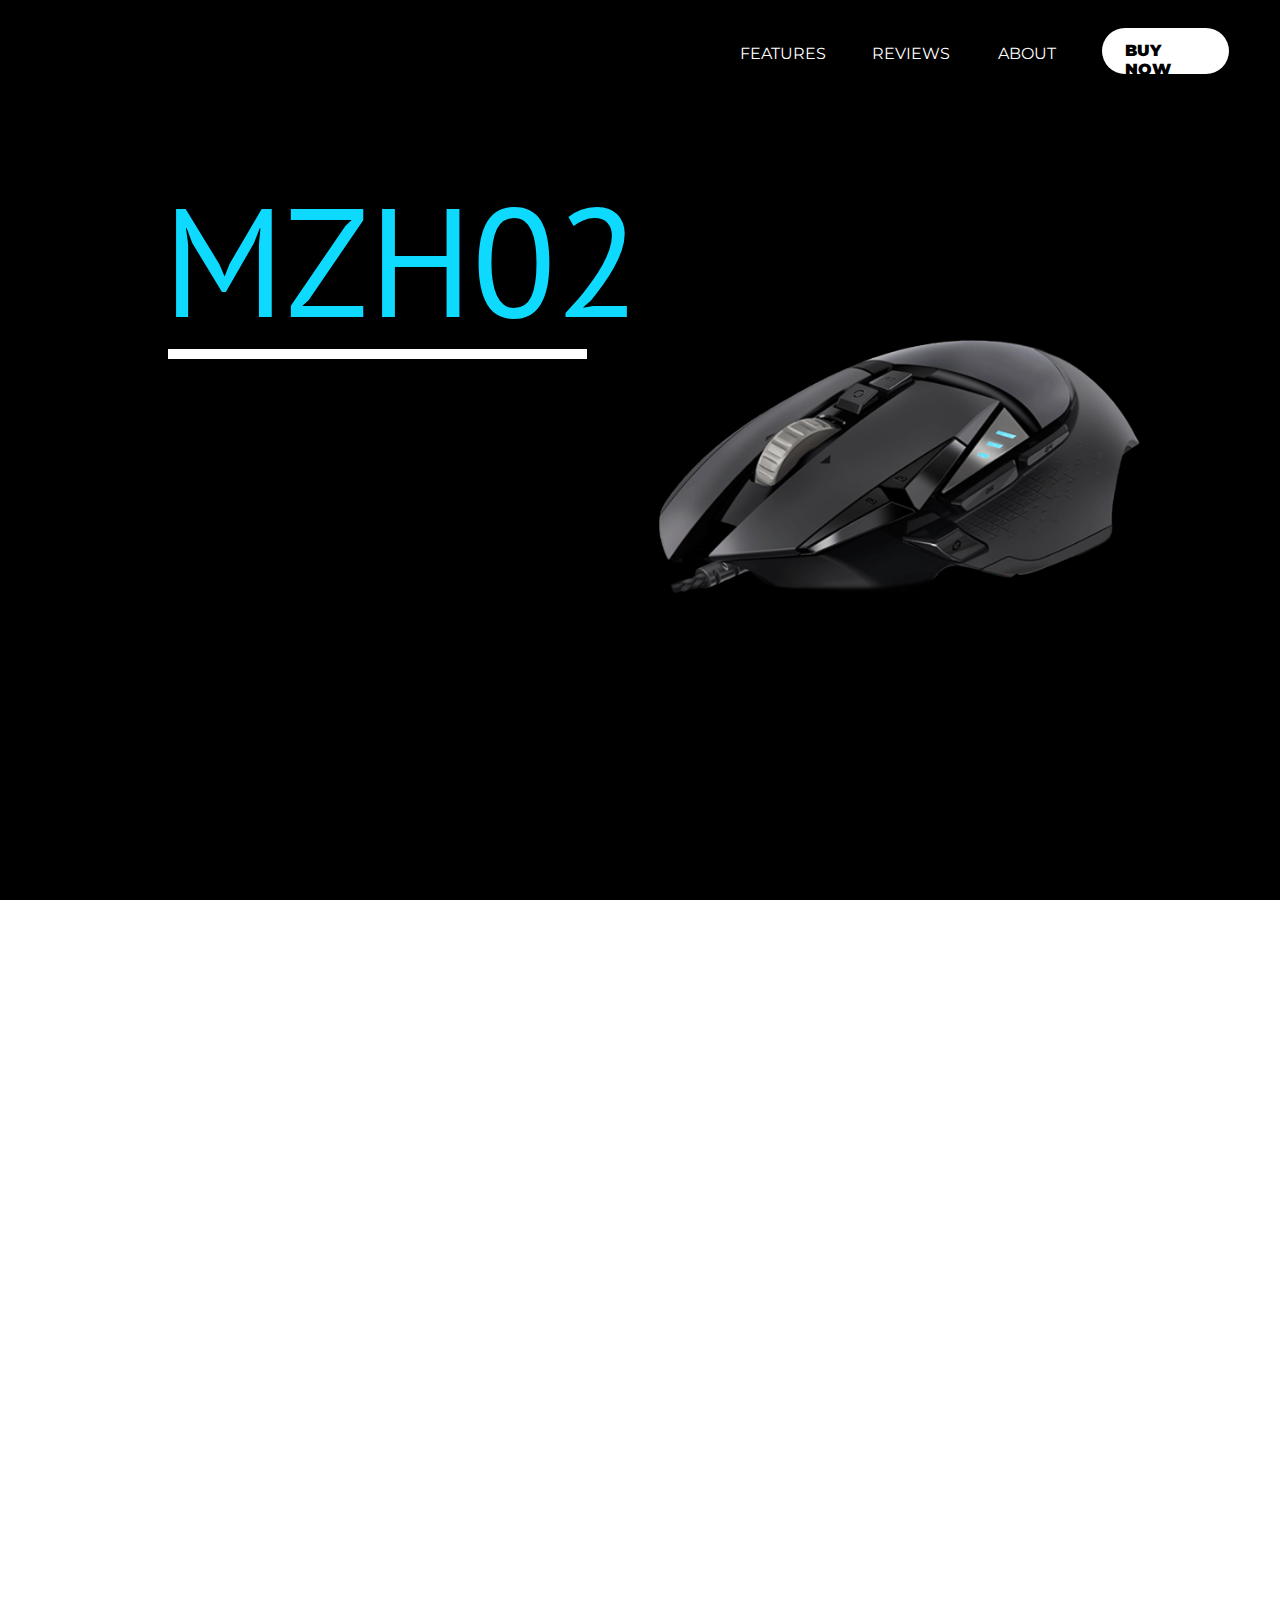
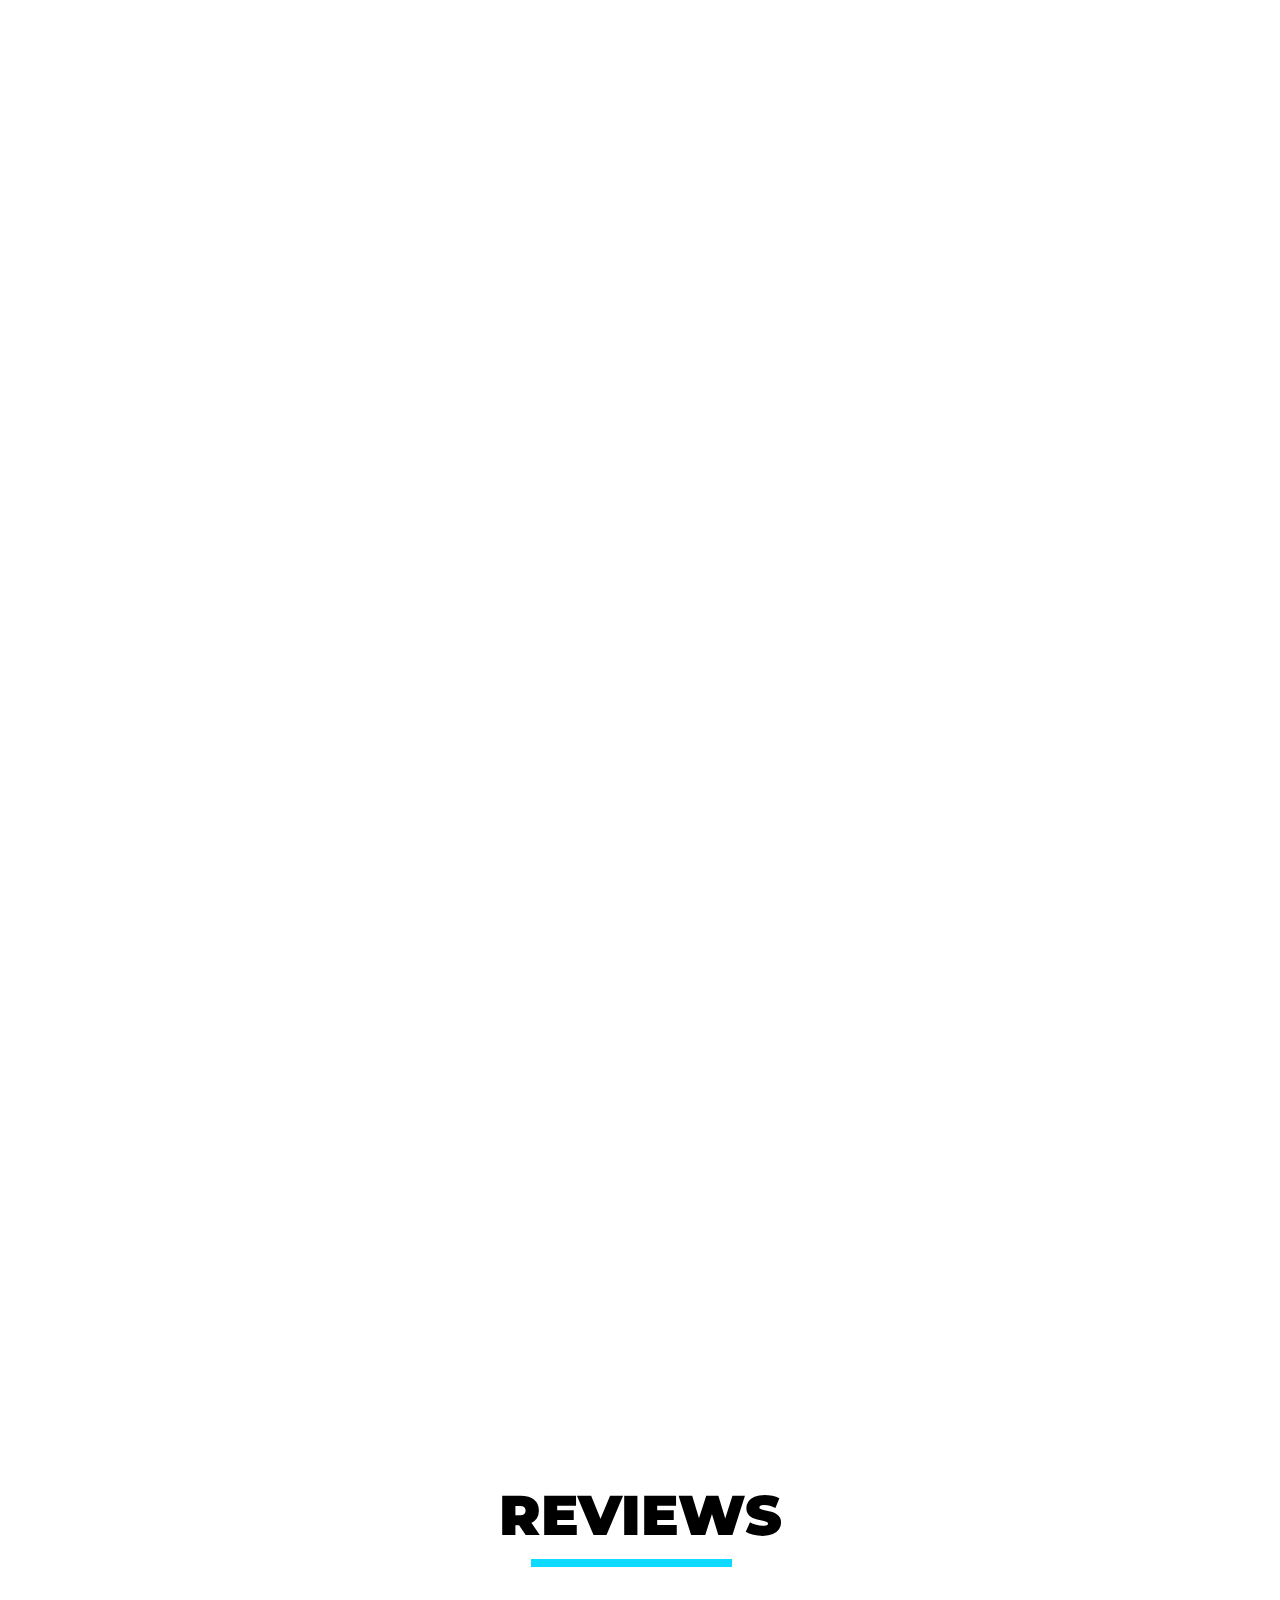
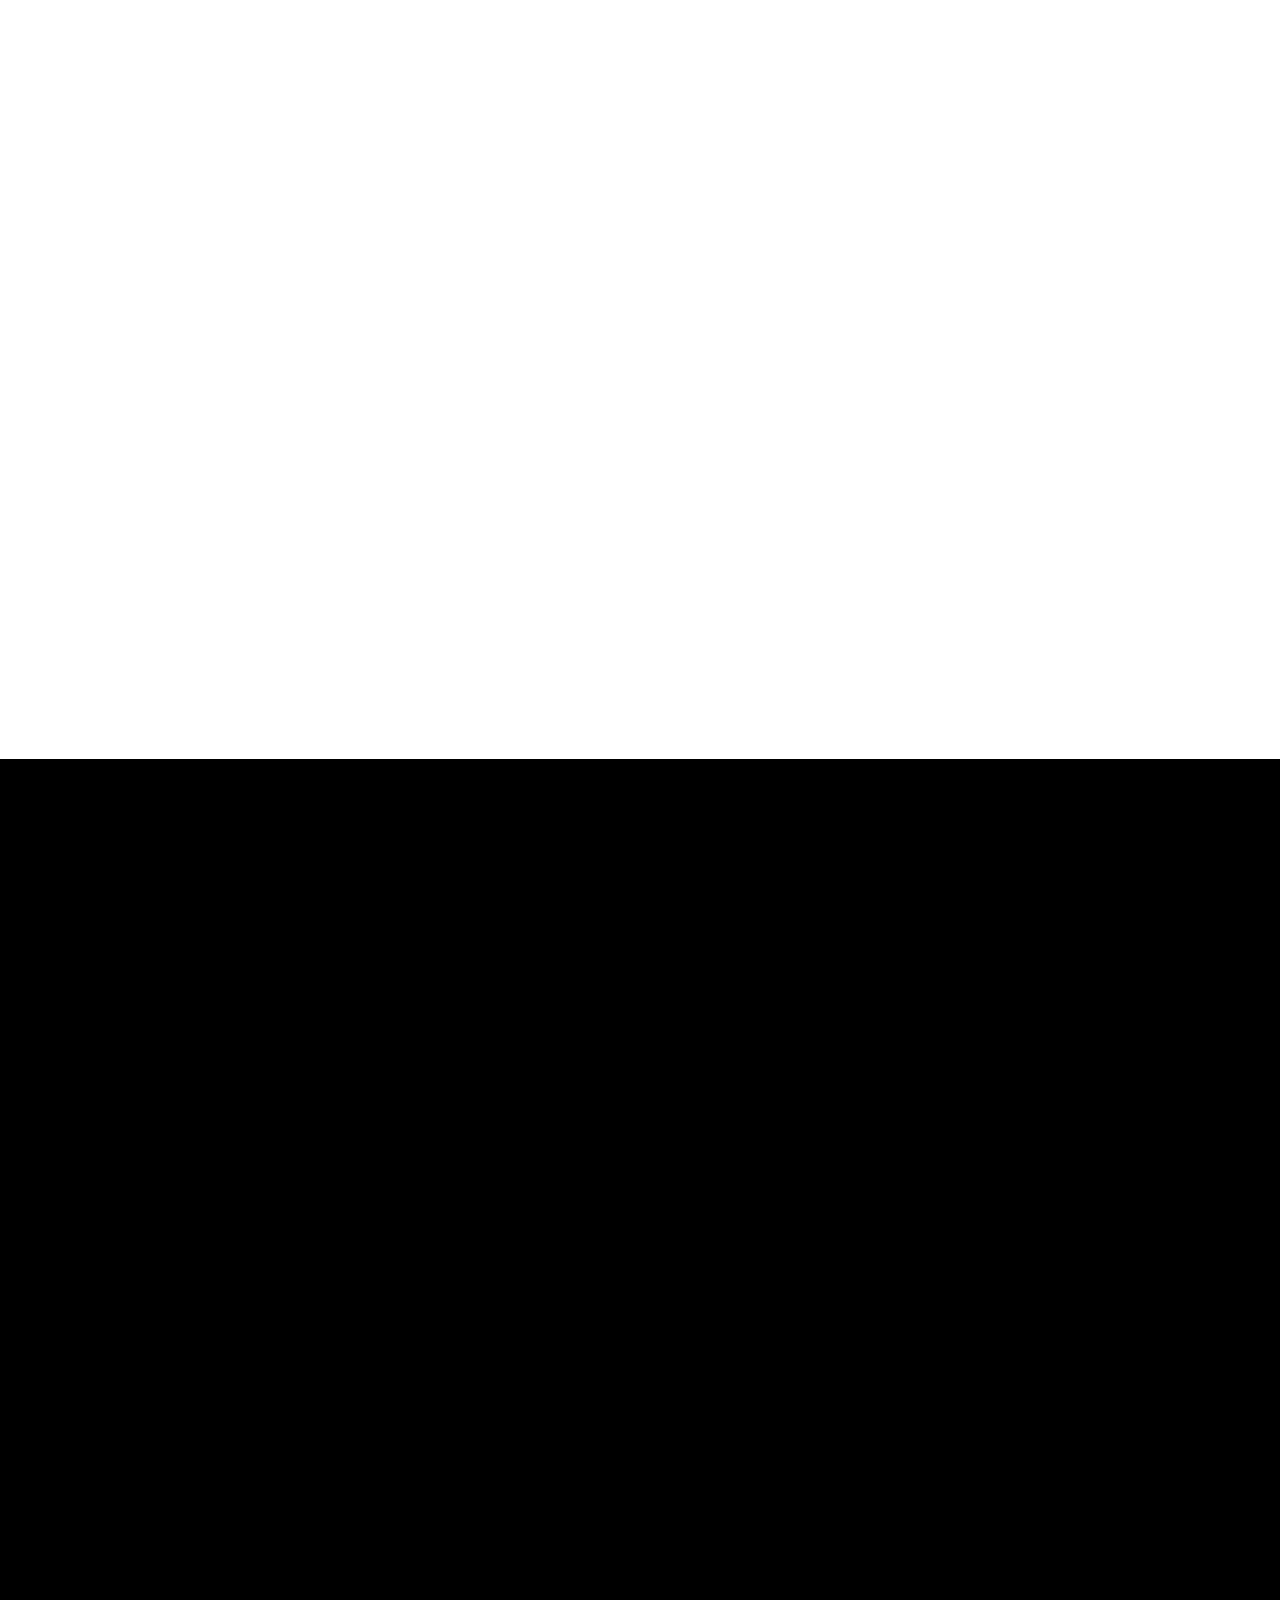
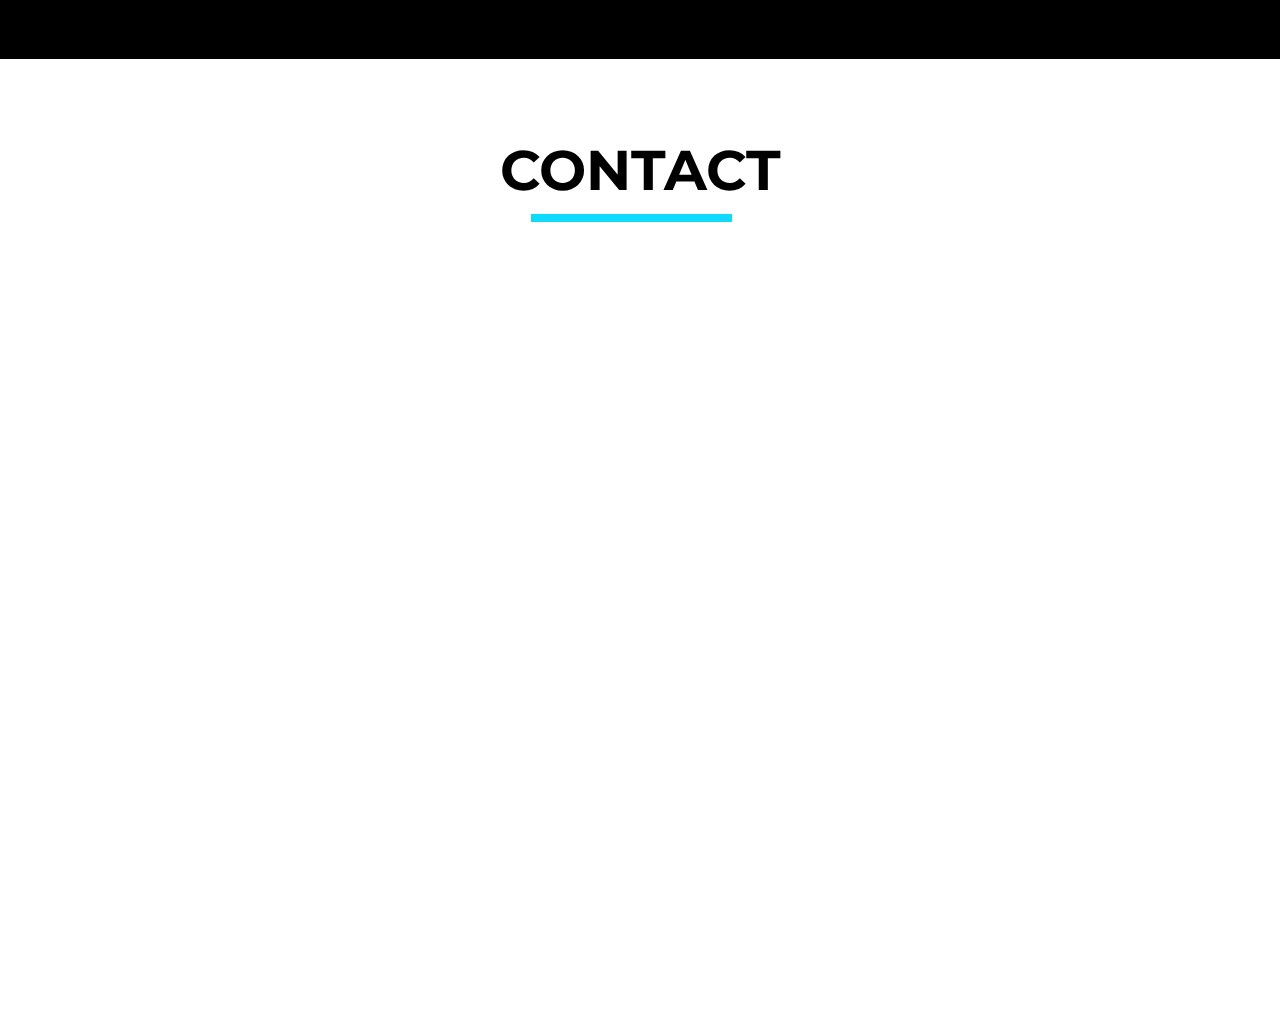
==== index.html @ 64421371 "renamed: mouse.html -> index.html" ====
<!DOCTYPE html>
<html lang="en">

<head>
   <meta charset="UTF-8">
   <meta http-equiv="X-UA-Compatible" content="IE=edge">
   <meta name="viewport" content="width=device-width, initial-scale=1.0">
   <!-- fonts -->
   <link rel="preconnect" href="https://fonts.googleapis.com">
   <link rel="preconnect" href="https://fonts.gstatic.com" crossorigin>
   <link href="https://fonts.googleapis.com/css2?family=Montserrat:wght@300&display=swap" rel="stylesheet">
   <link rel="preconnect" href="https://fonts.gstatic.com" crossorigin>
   <link href="https://fonts.googleapis.com/css2?family=Rambla&display=swap" rel="stylesheet">
   <link href="https://fonts.googleapis.com/css2?family=Merriweather+Sans&display=swap" rel="stylesheet">
   <link href="https://fonts.googleapis.com/css2?family=PT+Sans:wght@700&display=swap" rel="stylesheet">
   
   <link rel="stylesheet" href="styles.css">
   <title>Document</title>
</head>

<body>
   <div class="page1">
      <nav>
         <!-- <span>LOGO</span> -->
         <ul>
            <li><a href="#features">Features</a></li>
            <li><a href="#reeviews">Reviews</a></li>
            <li><a href="#">About</a></li>
            <li><a href="#bnow" id="buy">Buy now</a></li>
         </ul>
      </nav>
      <!-- <img src="mouse-final.png" alt="mouse"> -->
      <div><span id="name1"> MZH02</span> <br><span id="lighter">Lighter</span> <br><span id="faster">Faster</span>
         <br><span id="better">Better than ever</span>
      </div>
      <img src="mouse-final.png" alt="mouse">
   </div>


   <div class="page2" id="features">
      <img src="mouse-top-new.-finalpng.png" alt="mouse top view">
      <section>
         <h2>8 programmable buttons</h2>
         <span>Customize your pc gaming experience with highly programmable buttons you can save to Hyperion Fury’s
            onboard memory for maximum speed and accessibility. Chat with a teammate, execute a multi-command macro or
            downshift DPI with fast one-press triggers. Gaming Software makes setting up commands easy.</span>
      </section>

   </div>

   <div class="page3">
      <img src="new-processor.png" alt="processor">
      <section>
         <h2>32-bit ARM Processor</h2>
         <span>
            Hyperion Fury’s on-board Arm Processor powers the Fusion Engine for incredible tracking speeds.The excellent
            power consumption and heat dissipation makes Arm a great fit for small, portable devices. It also works with
            mouse's gaming software to let you craft and assign macros that you can access with ease.</span>
      </section>
   </div>

   <div class="page4">
      <img src="side-mouse.png" alt="side-view-mouse">
      <section>
         <h2>4 on-the-fly DPI settings</h2>
         <span>
            Instantly downshift for pixel-perfect sniping or shift up for high-speed maneuvers—all with maximum
            precision. Go from 4000 to 250 DPI in the blink of an eye, giving you the flexibility to thrive in the chaos
            of battle. Use Logitech Gaming Software to set a fifth DPI setting and personalize the experience to your
            liking.</span>
      </section>
   </div>


   <div class="features">

      <div>
         <h3>Lag free</h3>
         The Ultra Custom has a 1ms USB report rate, optimized MCU and latest R&D wireless technology making input lag
         virtually negligible.
      </div>

      <div>
         <h3>Ergonomic design</h3>
         We updated the classic G400s shape to a new level of streamlined comfort. Lightweight materials and super-low
         friction feet ensure that your gaming sessions last as long as you can.
      </div>



      <div>
         <h3>High-speed Fusion Engine </h3>
         The exclusive Fusion Engine and Delta Zero sensor give you the power to track reliably and accurately at speeds
         that no other mouse can handle—as fast as 10 meters per second (420 ips).
      </div>


   </div>

   <div class="page-review" id="reeviews">
      <h1>REVIEWS</h1> <br>
      <div class="box">
         <div class="a">
            Lorem ipsum dolor sit amet consectetur, adipisicing elit. Blanditiis quidem nihil asperiores vel libero
            earum voluptates aspernatur ut. Lorem ipsum dolor sit vel aliquid amet dignissimos porro minima, tempore
            sit vel aliquid amet dignissimos voluptates, laboriosam, mollitia eaque
            " <br>
            <span>- Rosa Diaz</span>
         </div>

         <div class="b">
            Lorem ipsum dolor sit amet consectetur, adipisicing elit. Blanditiis quidem nihil asperiores vel libero
            earum voluptates aspernatur ut. Lorem ipsum dolor sit vel aliquid amet dignissimos porro minima, tempore
            sit vel aliquid amet dignissimos voluptates, laboriosam, mollitia eaque
            " <br>
            <span>- Charles Boyle</span>
         </div>

         <div class="c">
            Lorem ipsum dolor sit amet consectetur, adipisicing elit. Blanditiis quidem nihil asperiores vel libero
            earum voluptates aspernatur ut. Lorem ipsum dolor sit vel aliquid amet dignissimos porro minima, tempore
            sit vel aliquid amet dignissimos voluptates, laboriosam, mollitia eaque
            " <br>
            <span>- Jake Paul</span>
         </div>
         <div class="d">
            Lorem ipsum dolor sit amet consectetur, adipisicing elit. Blanditiis quidem nihil asperiores vel libero
            earum voluptates aspernatur ut. Lorem ipsum dolor sit vel aliquid amet dignissimos porro minima, tempore
            sit vel aliquid amet dignissimos voluptates, laboriosam, mollitia eaque
            " <br>
            <span>- Amy Santiago</span>
         </div>

      </div>
   </div>

   <div class="buy" id="bnow">
      <div class="left">
         <div class="text">
            Perfect companion <br>for your <br>gaming setup
         </div>
      </div>
      <div class="right"><img
            src="setup.jpg"
            alt="gaming-setup">
         <a href="#new">BUY NOW</a>
      </div>
   </div>
   <div class="contact">
      <h1>CONTACT</h1>
      <div class="form">
         <form>
            <label for="name">Name</label>
            <input type="text" id="name"><br>
            <label for="email">Email</label>
            <input type="text" id="email"><br>
            <label for="message">Message</label>
            <input type="text" id="message">
            <span>Submit</span>
         </form>
      </div>

   </div>

   <script src="script.js"></script>
</body>

</html>
---- styles.css ----
body,
html {
   height: 100%;
   font-family: "Montserrat", sans-serif;
   scroll-behavior: smooth;
}

* {
   margin: 0;
   padding: 0;
   box-sizing: border-box;
}

.page1,
.page2,
.page3,
.page4,
.page-review,
.buy {
   position: relative;
}

.page2,
.page3,
.page4 {
   height: 70vh;
}

.page2,
.page3,
.page4 {
   background-color: rgb(255, 255, 255);
}

img {
   position: absolute;
}

/* ---------page1------------- */
.page1 {
   height: 100vh;
   background-color: black;
   color: white;
   padding-top: 2.2%;
}

.page1 div {
   width: 50%;
   font-size: 3em;
   position: relative;
   top: 16%;
   left: 13.5%;
   /* font-family: 'Rambla', sans-serif; */
   /* font-family: 'Merriweather Sans', sans-serif; */
   font-family: "PT Sans", sans-serif;
}

.page1 img {
   top: 37%;
   right: 10.5%;
   width: 496px;
   height: 267px;
}

#name1 {
   margin: -9% 0 6% -10px;
   display: inline-block;
   font-size: 3.2em;
   color: #0ed9ff;
   position: relative;
   /* text-shadow: 2px 2px 2px black,
          4px 4px 4px white,
          6px 6px 6px black
       */
}

#name1::after {
   content: "";
   width: 88%;
   background-color: white;
   height: 10px;
   position: absolute;
   bottom: 0%;
   left: 1%;
}

nav {
   /* display: inline-block; */
   /* width: 40%; */
   padding-left: 56%;
   padding-right: 4%;
   position: relative;
}

nav span {
   position: absolute;
   top: -0%;
   left: 5%;
   font-size: 2.2em;
}

ul {
   list-style-type: none;
   display: flex;
   /* flex-flow: row nowrap; */
   justify-content: flex-end;
   align-items: center;
   /* background-color: rgb(15, 15, 15);
         border-radius: 30px; */
   /* font-family: 'Montserrat', sans-serif; */
}

ul li {
   flex: 1 1 0;
}

ul li a {
   transition: 0.3s ease all;
   text-decoration: none;
   position: relative;
   display: inline-block;
   /* border: 1px solid red; */
   /* padding: 20px 35px; */
   padding: 13px 23px;
   text-transform: uppercase;
   color: white;
   transition: 0.4s ease all;
}

ul li a::after {
   content: "";
   width: 0;
   background-color: #0ed9ff;
   height: 4px;
   position: absolute;
   bottom: 6%;
   left: 19.5%;
   transition: 0.4s ease all;
}

ul li:nth-child(2) a::after {
   left: 20.5%;
}

ul li:nth-child(3) a::after {
   left: 20.5%;
}

ul li a:hover::after {
   width: 60%;
}

#buy {
   box-sizing: border-box;
   background-color: white;
   color: black;
   border-radius: 30px;
   font-weight: 900;
   height: 46px;
}

#buy::after {
   content: "";
   display: none;
}

#buy:hover {
   border: 2px solid white;
   color: white;
   background-color: black;
}

/* ------------------------  page2  --------------------------- */

/* ----------------animations----------- */

section,
img,
.features,
.box {
   transition: 0.4s ease all;
}

.buy .text,
.right {
   transition: 1s ease all;
}

.hide {
   opacity: 0;
   transform: translateY(4em);
}

.fade-up {
   opacity: 1;
   transform: translateY(0);
}

.opacity {
   opacity: 0;
}

.opacity-in {
   opacity: 1;
}

.hide2 {
   opacity: 0;
   transform: translateX(-4em);
}

.fade-right {
   opacity: 1;
   transform: translateX(0);
}

/* ----------------------------------- */

section {
   width: 30%;
   position: absolute;
   text-align: justify;
}

h2 {
   font-size: 2.5em;
   margin-bottom: 12px;
   text-align: initial;
}

.page2 img {
   top: 16%;
   left: 15%;
   width: 345px;
   height: 463px;
}

.page2 section {
   top: 36%;
   right: 23%;
}

/* ------------------------  page3  --------------------------- */

/* .page2,.page3,.page4{
         background-color: rgb(0 0 0 / 84%);
      } */
.page3 img {
   top: 31%;
   right: 14%;
   width: 279px;
   height: 303px;
   box-shadow: 0 0 5px rgb(4, 209, 209), 0 0 4px black;
}

.page3 section {
   top: 40%;
   left: 25%;
}

/* ------------------------  page4  --------------------------- */

.page4 img {
   top: 29%;
   left: 8%;
   width: 636px;
   height: 229px;
}

.page4 section {
   top: 29%;
   right: 11%;
}

/* ------------------ features--------------- */

.features {
   display: flex;
   padding: 0 3.4%;
   background-color: rgb(60 60 60);
   color: white;
   transition: 0;
}

.features > div {
   padding: 3em;
   /* flex: 1 1 0; */
}

h3 {
   color: #0ed9ff;
   margin-bottom: 10px;
}

/* -------------------reviews-------------------- */

.page-review {
   height: 105vh;
   text-align: center;
   padding-top: 5.2%;
}

.page-review h1 {
   font-size: 3.5em;
   font-weight: 900;
   margin-bottom: 2%;
   position: relative;
}

.page-review h1::after,
.contact h1::after {
   content: "";
   width: 15.7%;
   background-color: #0ed9ff;
   height: 8px;
   position: absolute;
   bottom: -27%;
   left: 41.5%;
   /* box-shadow: 0px 0px 1px black; */
}

/* 
      .page-review h1::after{
         add an underline here
      } */
.page-review .box {
   text-align: initial;
   width: 75%;
   margin: 0 auto;
   /* border: 1px solid cyan; */
   /* box-shadow: 0 0 5px black; */
   /* padding: 1em; */
   /* background-color: rgb(0 0 0 / 9%); */
   display: flex;
   flex-flow: row wrap;
   justify-content: space-between;
}

.box > div {
   box-shadow: 2px 2px 2px #00000085;
   /* border-left: 4px solid #0ed9ff; */
   margin: 32px 15px;
   padding: 36px 50px;
   flex: 1 1 45%;
   width: 50px;
   position: relative;
   background-color: #8080801a;
}

.box > div::before {
   content: '"';
   /* font-weight: 900; */
   font-size: 1.5em;
   position: absolute;
   top: 10px;
   left: 32px;
}

/* .box .a{
         flex: 0 1 100%;
      } */

.box > div > span {
   display: inline-block;
   margin-top: 10px;
   font-weight: bold;
   /* color: #0db9d8; */
}

/* ---------------------- buy -------------------------- */
.buy {
   height: 100vh;
   background-color: black;
   color: white;
   display: flex;
   justify-content: space-between;
}

.buy > div {
   padding: 2em;
   margin: 2em;
}

.buy .left,
.buy .right {
   position: relative;
}

.buy .left .text {
   font-size: 4.8em;
   position: relative;
   top: 10%;
   left: 15%;
}

.buy .right img {
   position: relative;
   width: 65%;
   height: 51%;
   margin-left: 18%;
   top: 10%;
   /* box-shadow: 2px 2px 2px white,
         -2px -2px 2px white; */
   /* box-shadow: 2px 0 0 white,
            0 2px 0 white; */
}

/* .buy .right::after {
         content: '';
         width: 61%;
         height: 47%;
         position: absolute;
         left: 20%;
         top: 14%;
         border-right: 3px solid rgb(0, 68, 255);
         border-bottom: 3px solid rgb(0, 68, 255);
         transform: skew(-3deg, 2deg);
         transform: skew(-3deg, 2deg);

         content: '';
         width: 61%;
         height: 46%;
         position: absolute;
         left: 19.7%;
         top: 14%;
         border: 2px solid white;
         box-shadow: 2px 2px 2px white;
      } */

.buy .right a {
   display: inline-block;
   text-decoration: none;
   color: black;
   background-color: white;
   padding: 22px 50px;
   position: relative;
   top: 18%;
   left: 37%;
   font-size: 1.4em;
   font-weight: 900;
   /* border: 5px solid #005fff; */
   /* box-shadow: 3px 3px 4px #005fff; */
   border-radius: 4px;
}

/* --------------------- contact------------ */

.contact {
   height: 100vh;
   position: relative;
}

.contact h1 {
   text-align: center;
   font-size: 3.5em;
   margin: 6% auto;
   position: relative;
}

label {
   /* text-align: left; */
   display: block;
   margin-bottom: 5px;
   font-weight: bold;
}

label::after {
   content: "*";
}

input[type="text"] {
   width: 100%;
   margin-bottom: 18px;
   border: 2px solid black;
}

input[id="name"],
input[id="email"] {
   height: 40px;
}

input[id="message"] {
   height: 200px;
}

form {
   width: 40%;
   margin: 0 auto;
   display: flex;
   flex-flow: column nowrap;
   /* justify-content: center; */
   align-items: flex-start;
   transition: 0.4s ease all;
}

form span {
   margin-left: 5px;
   cursor: pointer;
   padding: 9px 12px;
   color: white;
   font-size: inherit;
   background-color: black;
}

form span:hover {
   transform: scale(1.02);
}
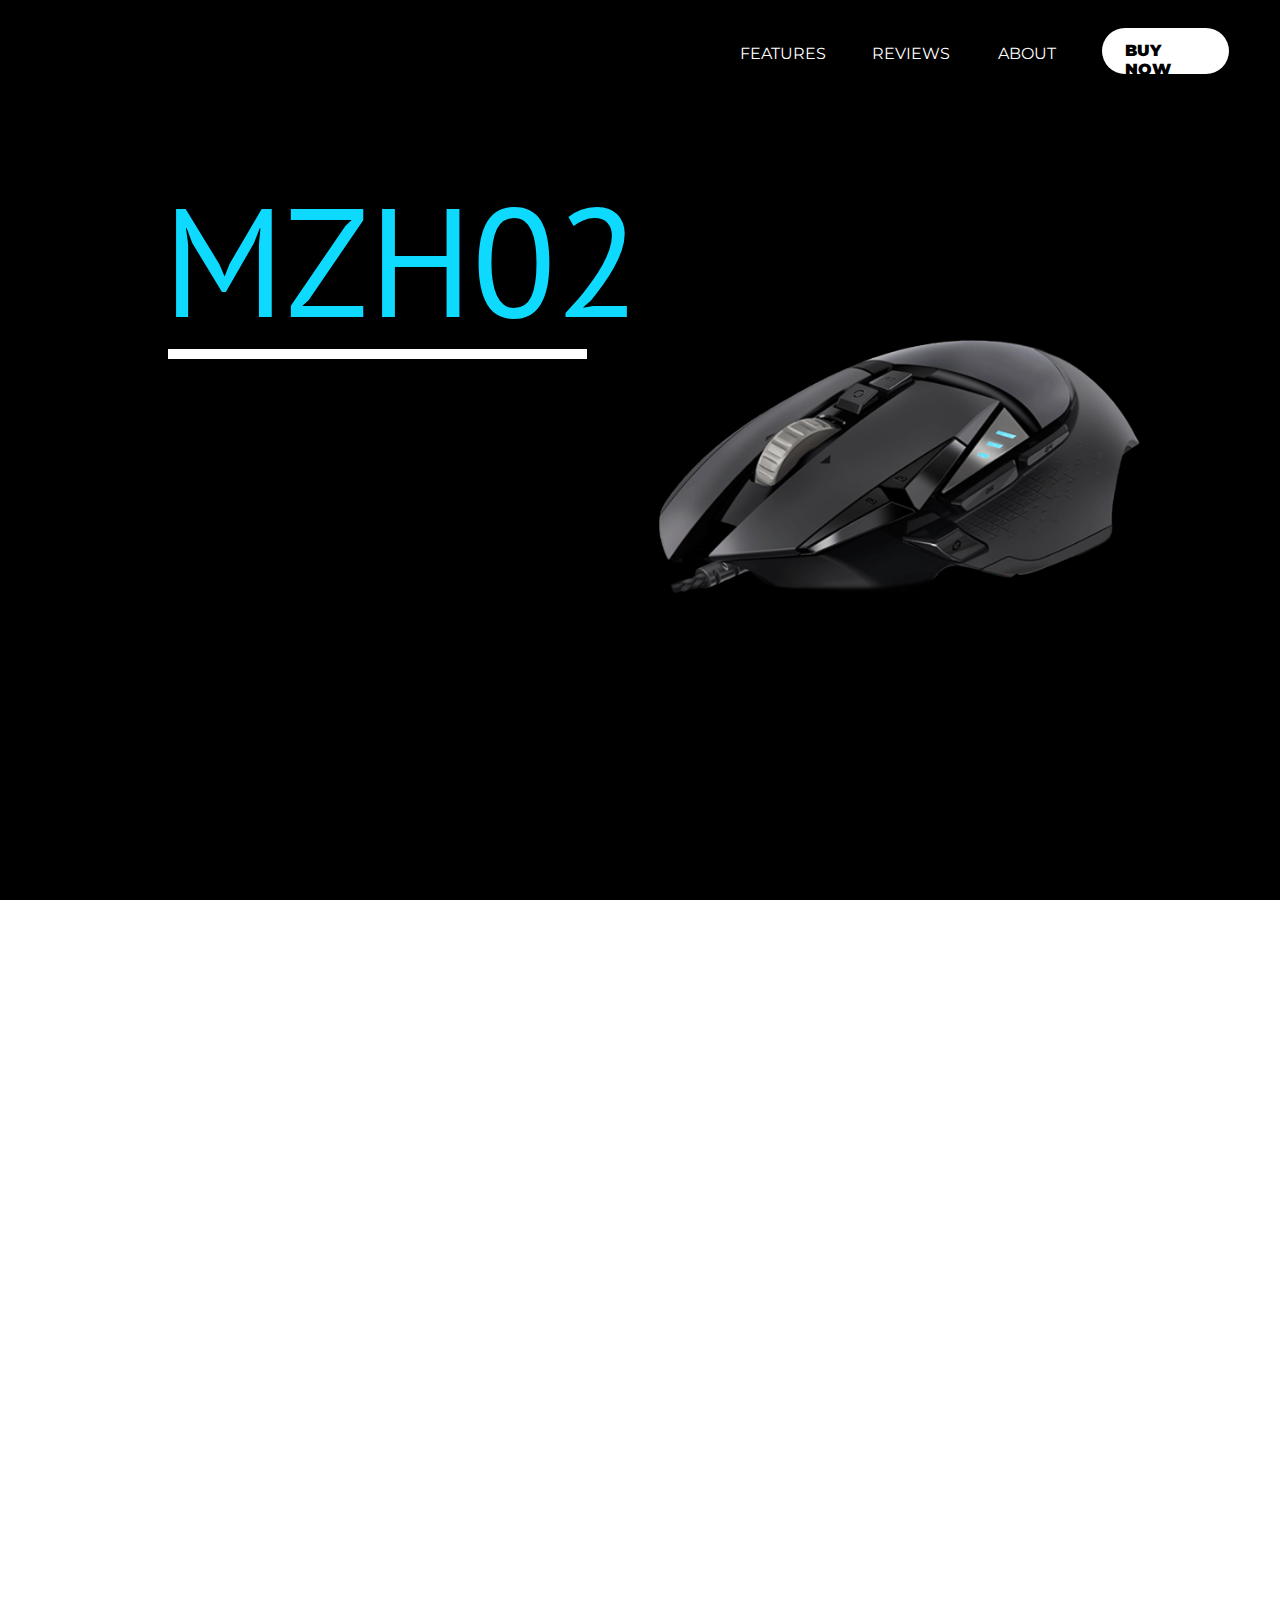
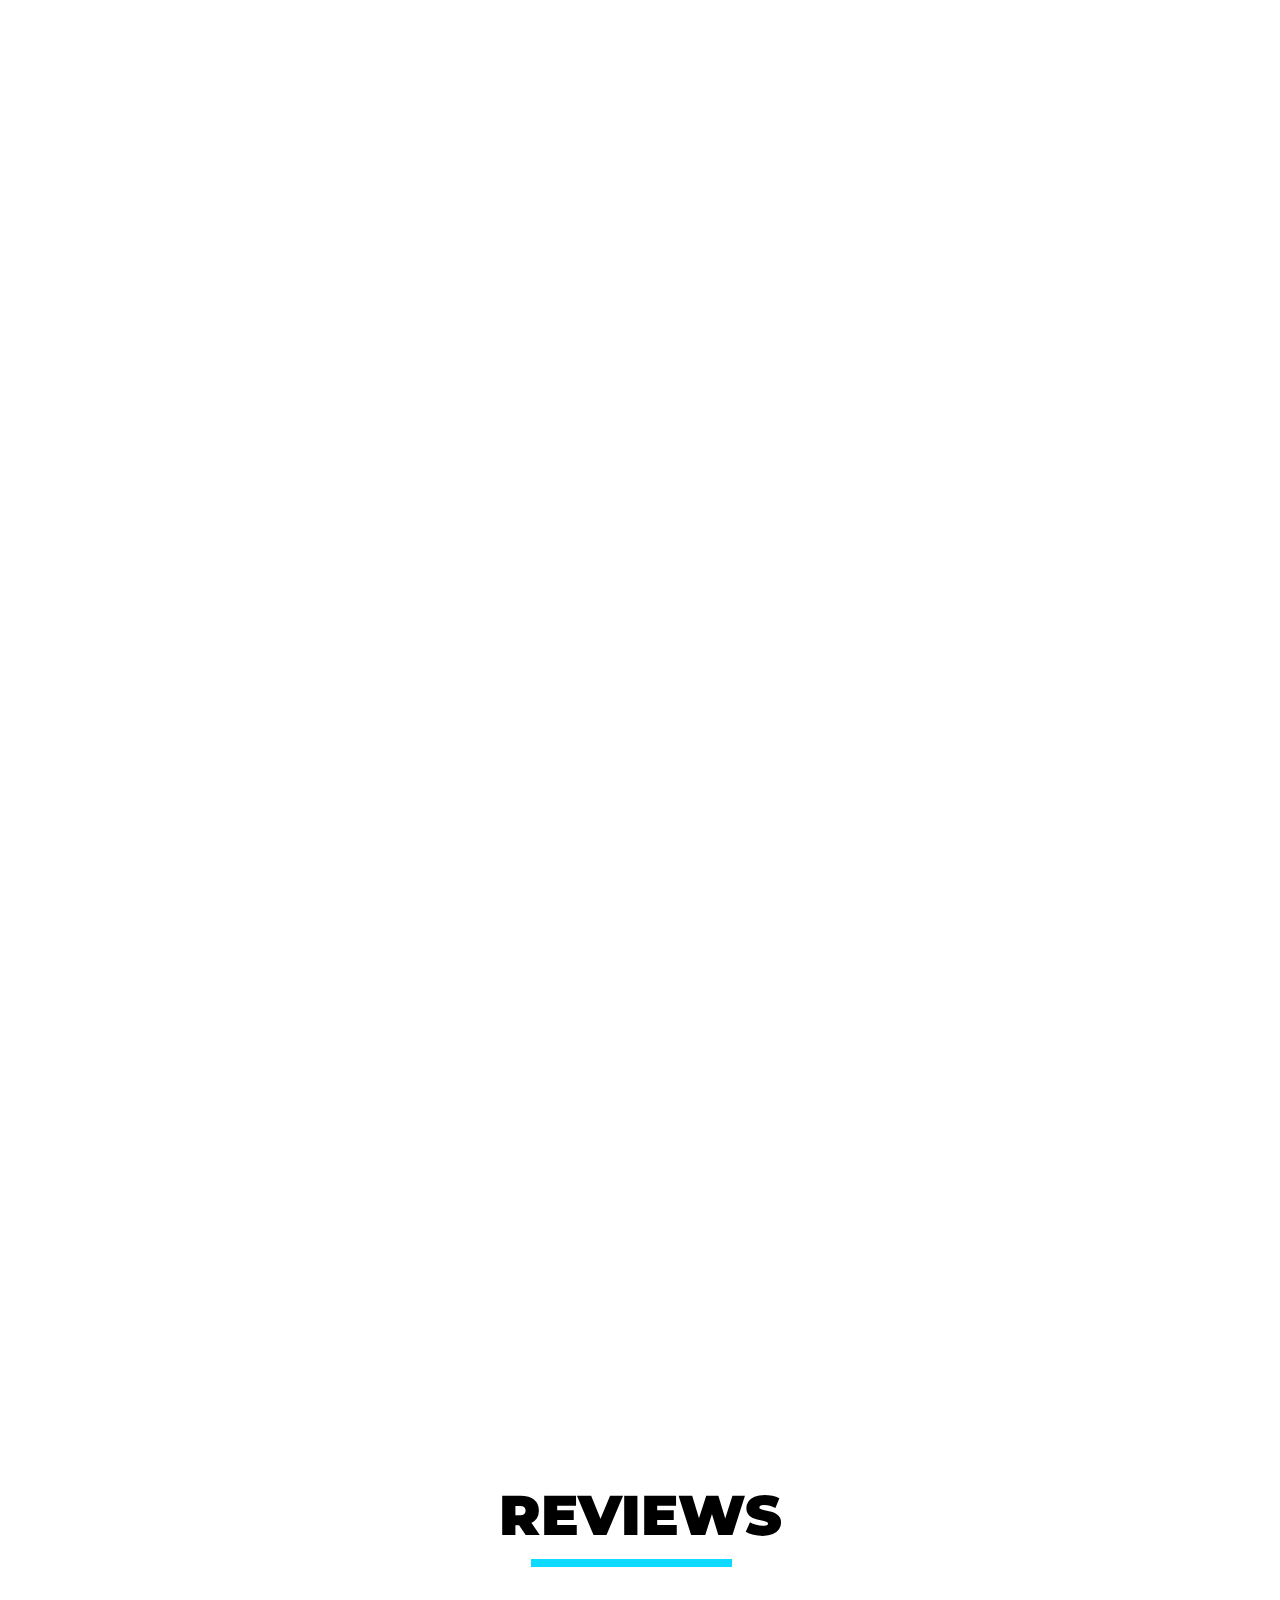
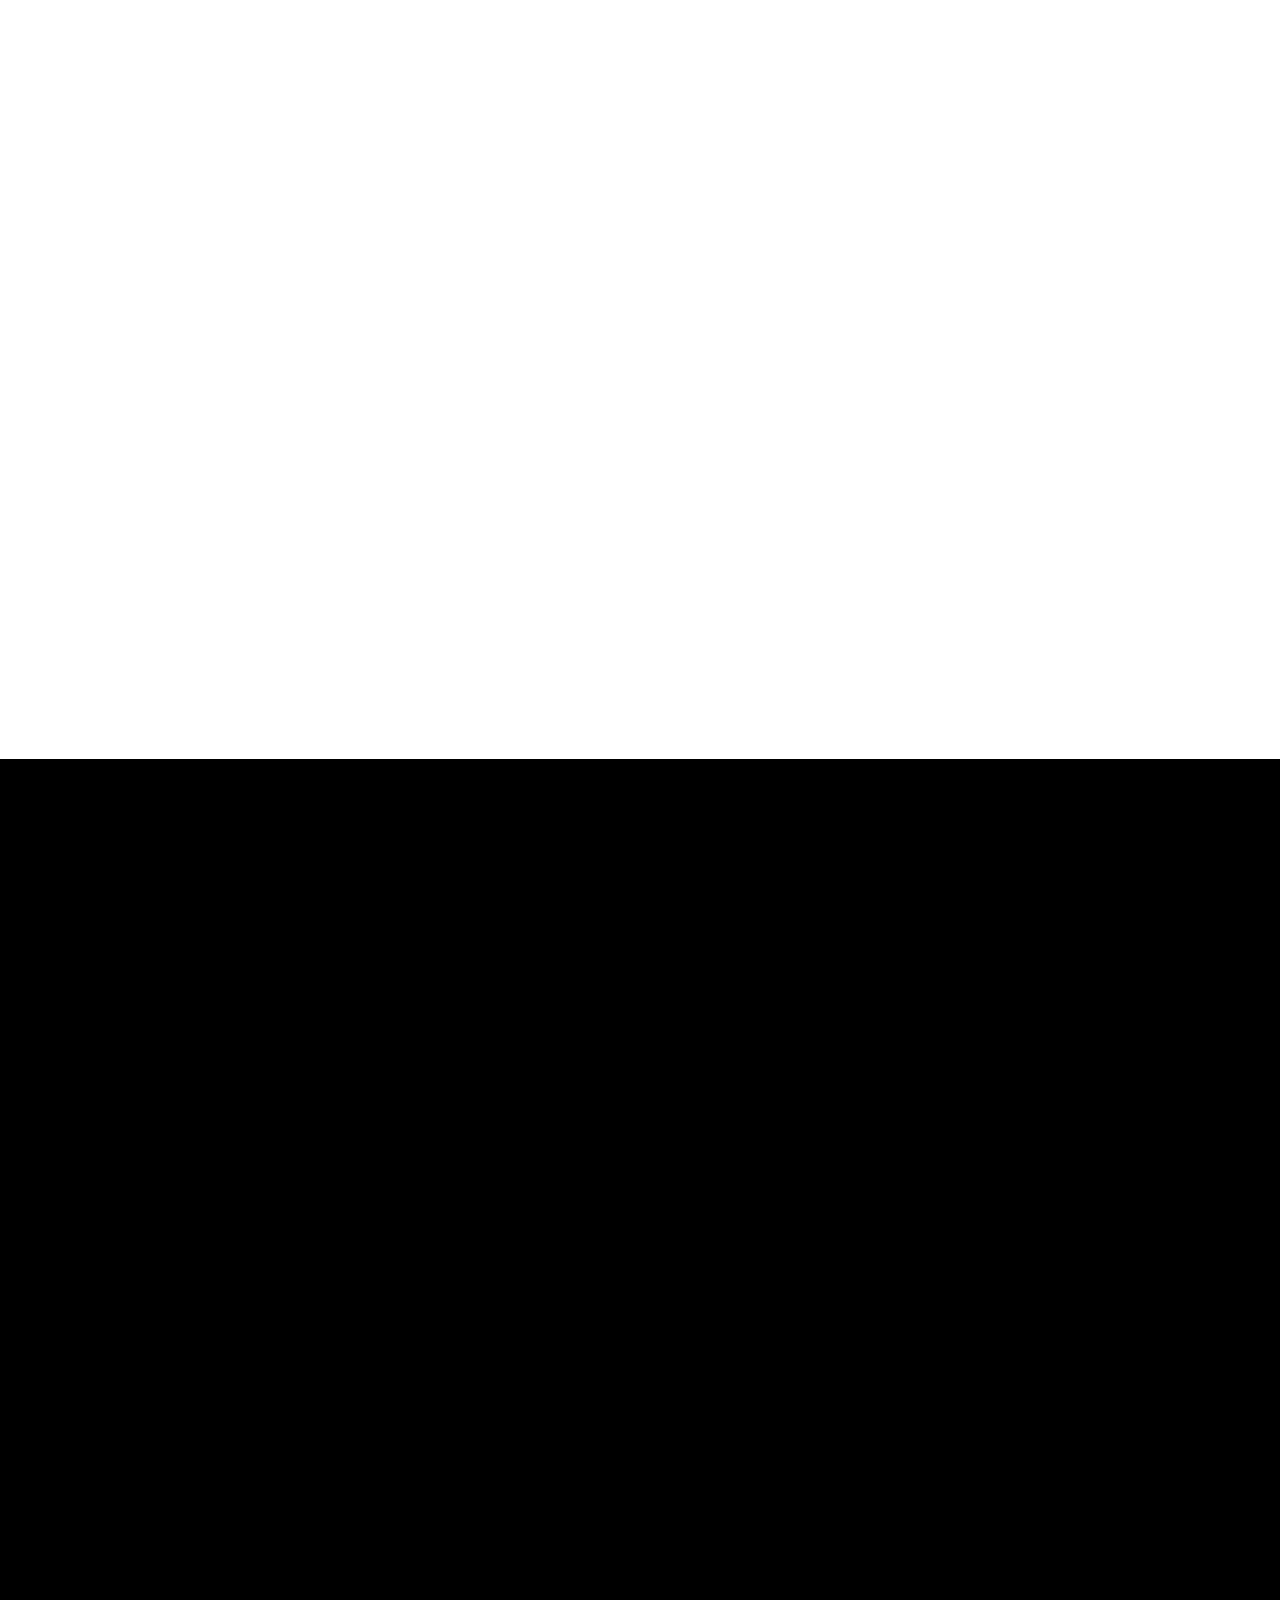
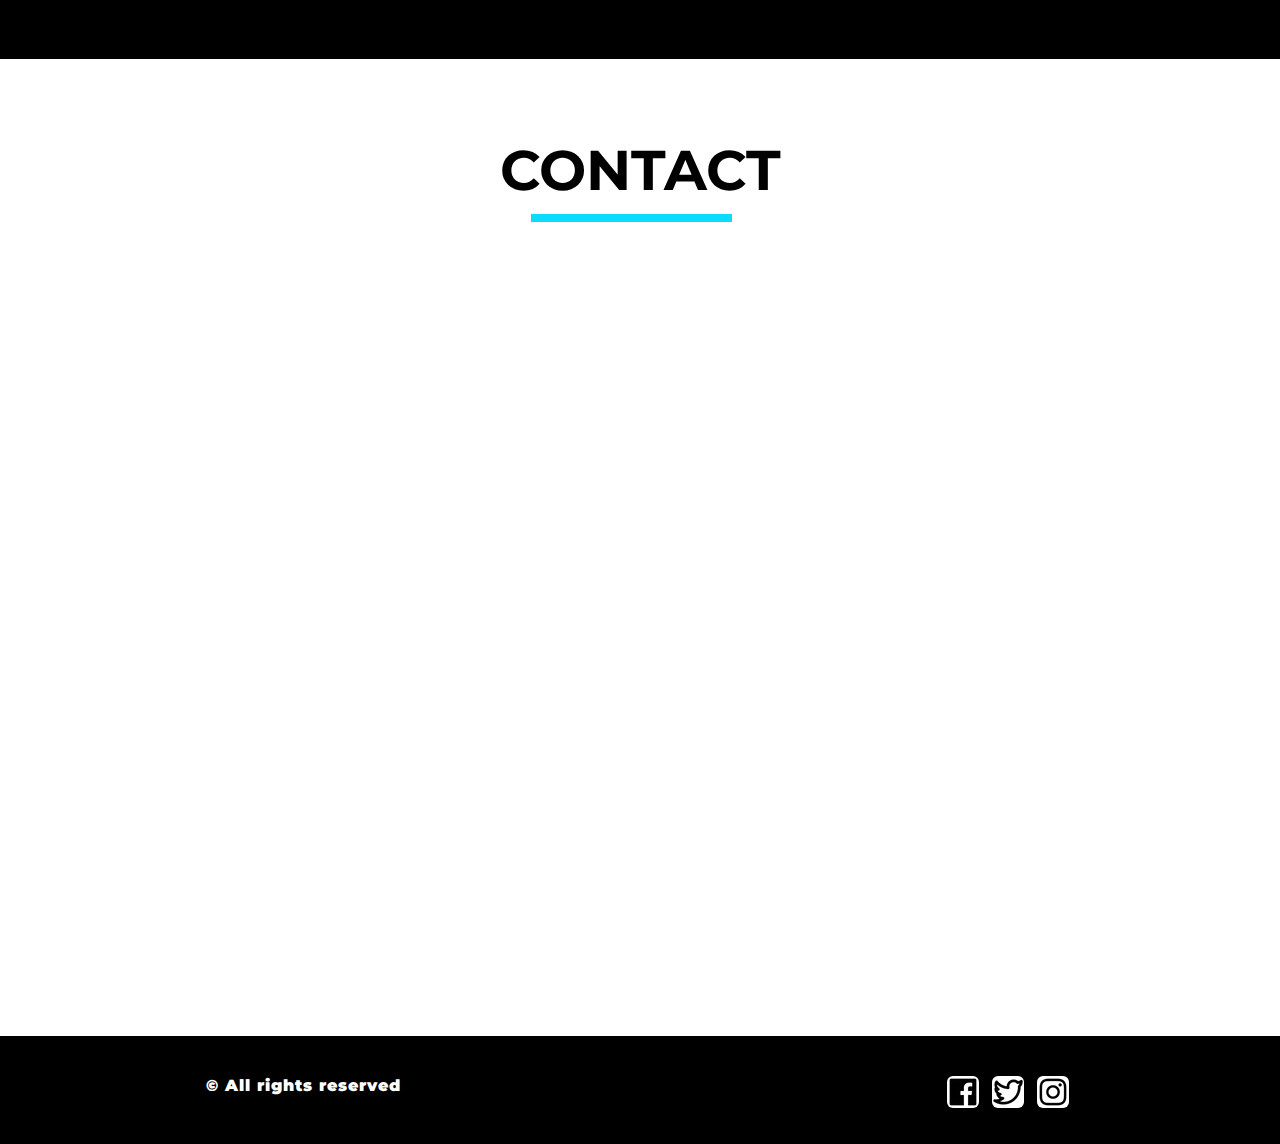
==== commit 8bb1c9b8: "added footer" ====
--- a/index.html
+++ b/index.html
@@ -13,9 +13,10 @@
    <link href="https://fonts.googleapis.com/css2?family=Rambla&display=swap" rel="stylesheet">
    <link href="https://fonts.googleapis.com/css2?family=Merriweather+Sans&display=swap" rel="stylesheet">
    <link href="https://fonts.googleapis.com/css2?family=PT+Sans:wght@700&display=swap" rel="stylesheet">
+
    
    <link rel="stylesheet" href="styles.css">
-   <title>Document</title>
+   <title>MZH02: Made for gamers</title>
 </head>
 
 <body>
@@ -30,7 +31,7 @@
          </ul>
       </nav>
       <!-- <img src="mouse-final.png" alt="mouse"> -->
-      <div><span id="name1"> MZH02</span> <br><span id="lighter">Lighter</span> <br><span id="faster">Faster</span>
+      <div><span id="name1"> MZH02 <span id="underline"></span></span> <br><span id="lighter">Lighter</span> <br><span id="faster">Faster</span>
          <br><span id="better">Better than ever</span>
       </div>
       <img src="mouse-final.png" alt="mouse">
@@ -66,7 +67,7 @@
          <span>
             Instantly downshift for pixel-perfect sniping or shift up for high-speed maneuvers—all with maximum
             precision. Go from 4000 to 250 DPI in the blink of an eye, giving you the flexibility to thrive in the chaos
-            of battle. Use Logitech Gaming Software to set a fifth DPI setting and personalize the experience to your
+            of battle. Use the Gaming Software to set a fifth DPI setting and personalize the experience to your
             liking.</span>
       </section>
    </div>
@@ -98,7 +99,7 @@
    </div>
 
    <div class="page-review" id="reeviews">
-      <h1>REVIEWS</h1> <br>
+      <h1>REVIEWS <span></span></h1> <br>
       <div class="box">
          <div class="a">
             Lorem ipsum dolor sit amet consectetur, adipisicing elit. Blanditiis quidem nihil asperiores vel libero
@@ -147,7 +148,8 @@
       </div>
    </div>
    <div class="contact">
-      <h1>CONTACT</h1>
+      <h1>CONTACT<span></span></h1>
+      
       <div class="form">
          <form>
             <label for="name">Name</label>
@@ -162,6 +164,16 @@
 
    </div>
 
+   <footer>
+      <div class="fleft">© All rights reserved</div>
+      <div class="fright">
+         <img src="facebook-32x32-1239443.png" alt="facebook-icon">
+         <img src="twitter-32x32-1306065.png" alt="twitter-icon">
+         <img src="instagram-32x32-1239436.png" alt="instagram-icon">
+      </div>
+   </footer>
+
+
    <script src="script.js"></script>
 </body>
 
--- a/styles.css
+++ b/styles.css
@@ -74,6 +74,15 @@
        */
 }
 
+#name1 #underline {
+   width: 88%;
+   background-color: white;
+   height: 10px;
+   position: absolute;
+   bottom: 0%;
+   left: 1%;
+}
+/* 
 #name1::after {
    content: "";
    width: 88%;
@@ -82,7 +91,7 @@
    position: absolute;
    bottom: 0%;
    left: 1%;
-}
+} */
 
 nav {
    /* display: inline-block; */
@@ -307,6 +316,16 @@
    position: relative;
 }
 
+.page-review h1 span,
+.contact h1 span{
+   width: 15.7%;
+   background-color: #0ed9ff;
+   height: 8px;
+   position: absolute;
+   bottom: -27%;
+   left: 41.5%;
+} 
+/* 
 .page-review h1::after,
 .contact h1::after {
    content: "";
@@ -316,8 +335,7 @@
    position: absolute;
    bottom: -27%;
    left: 41.5%;
-   /* box-shadow: 0px 0px 1px black; */
-}
+} */
 
 /* 
       .page-review h1::after{
@@ -505,3 +523,26 @@
 form span:hover {
    transform: scale(1.02);
 }
+
+footer{
+   height: 12%;
+   background-color: black;
+   color: white;
+   display: flex;
+   justify-content: space-between;
+   padding: 0 13%;
+}
+
+footer>div{
+   padding: 40px;
+}
+footer .fleft{
+   letter-spacing: 1px;
+   font-weight: 900;
+}
+.fright img{
+   position: inherit;
+   border-radius: 6px;
+   background-color: white;
+   margin: 0 4.5px;
+}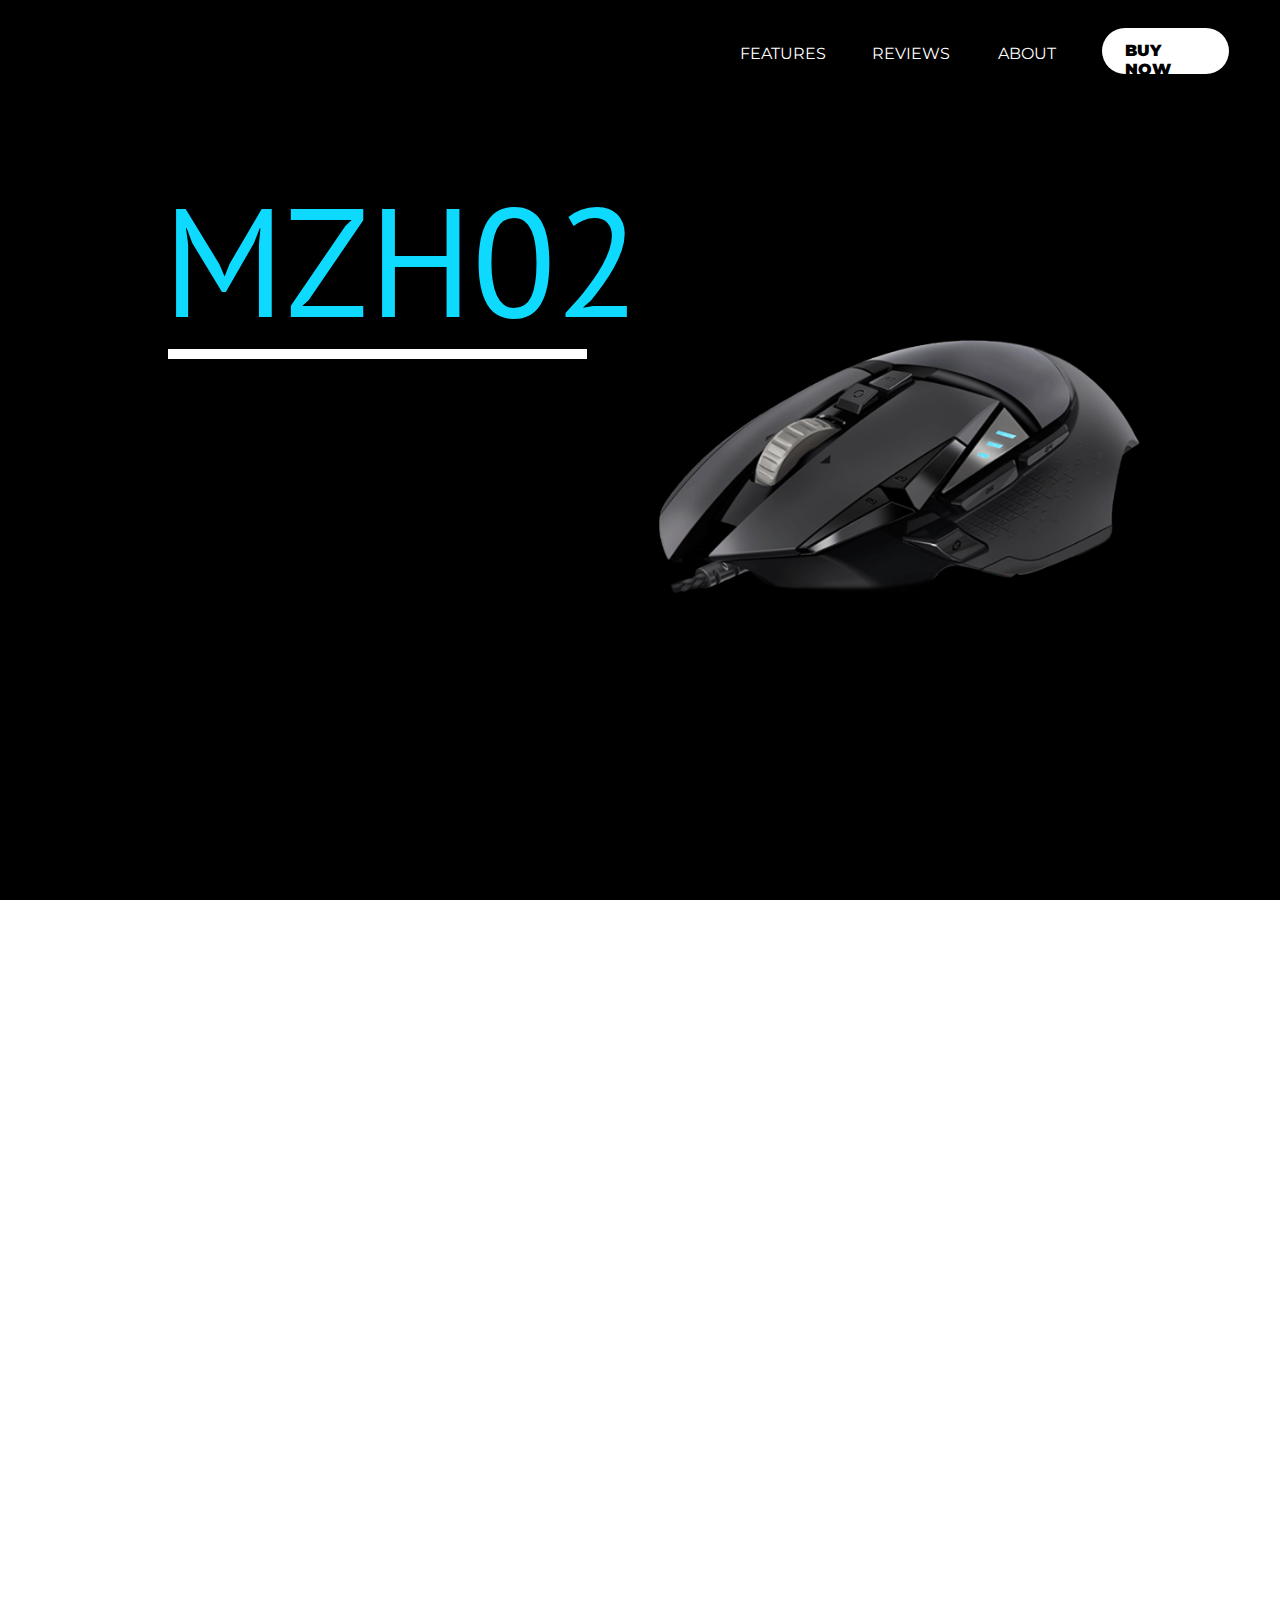
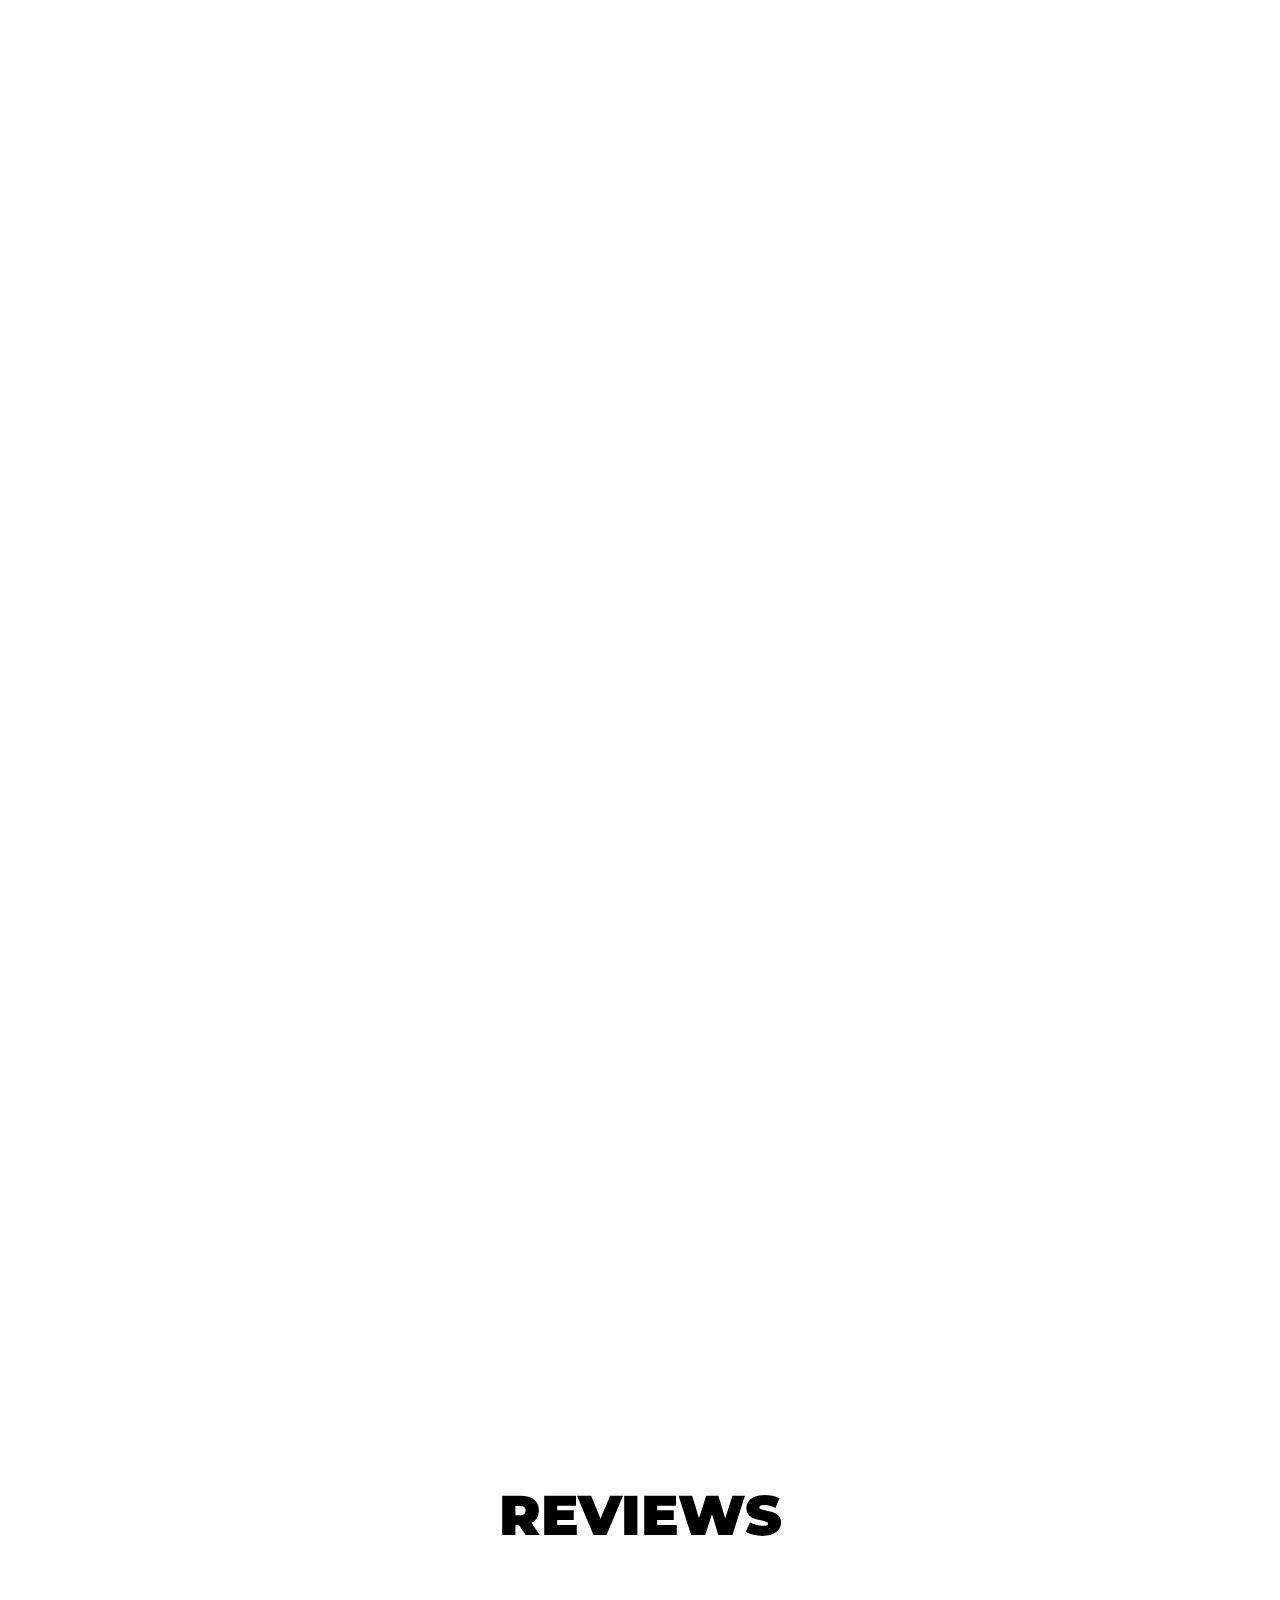
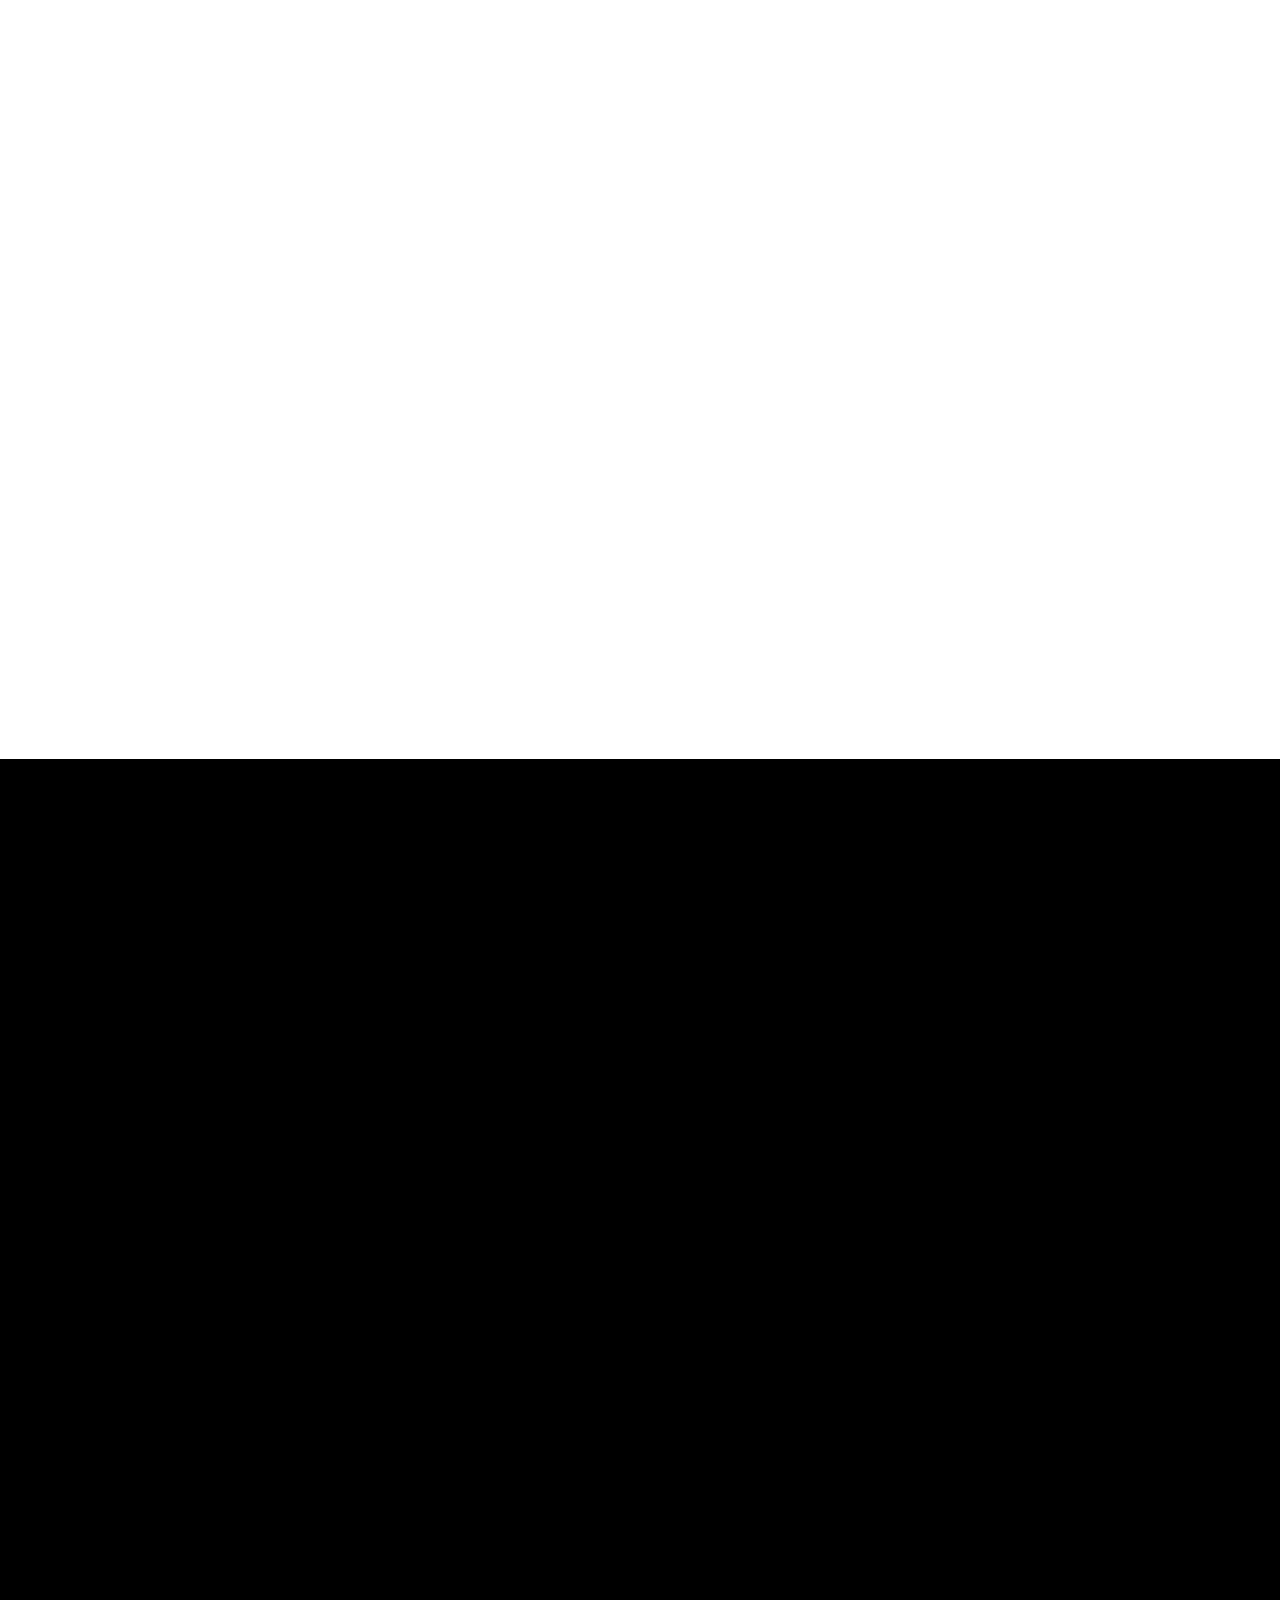
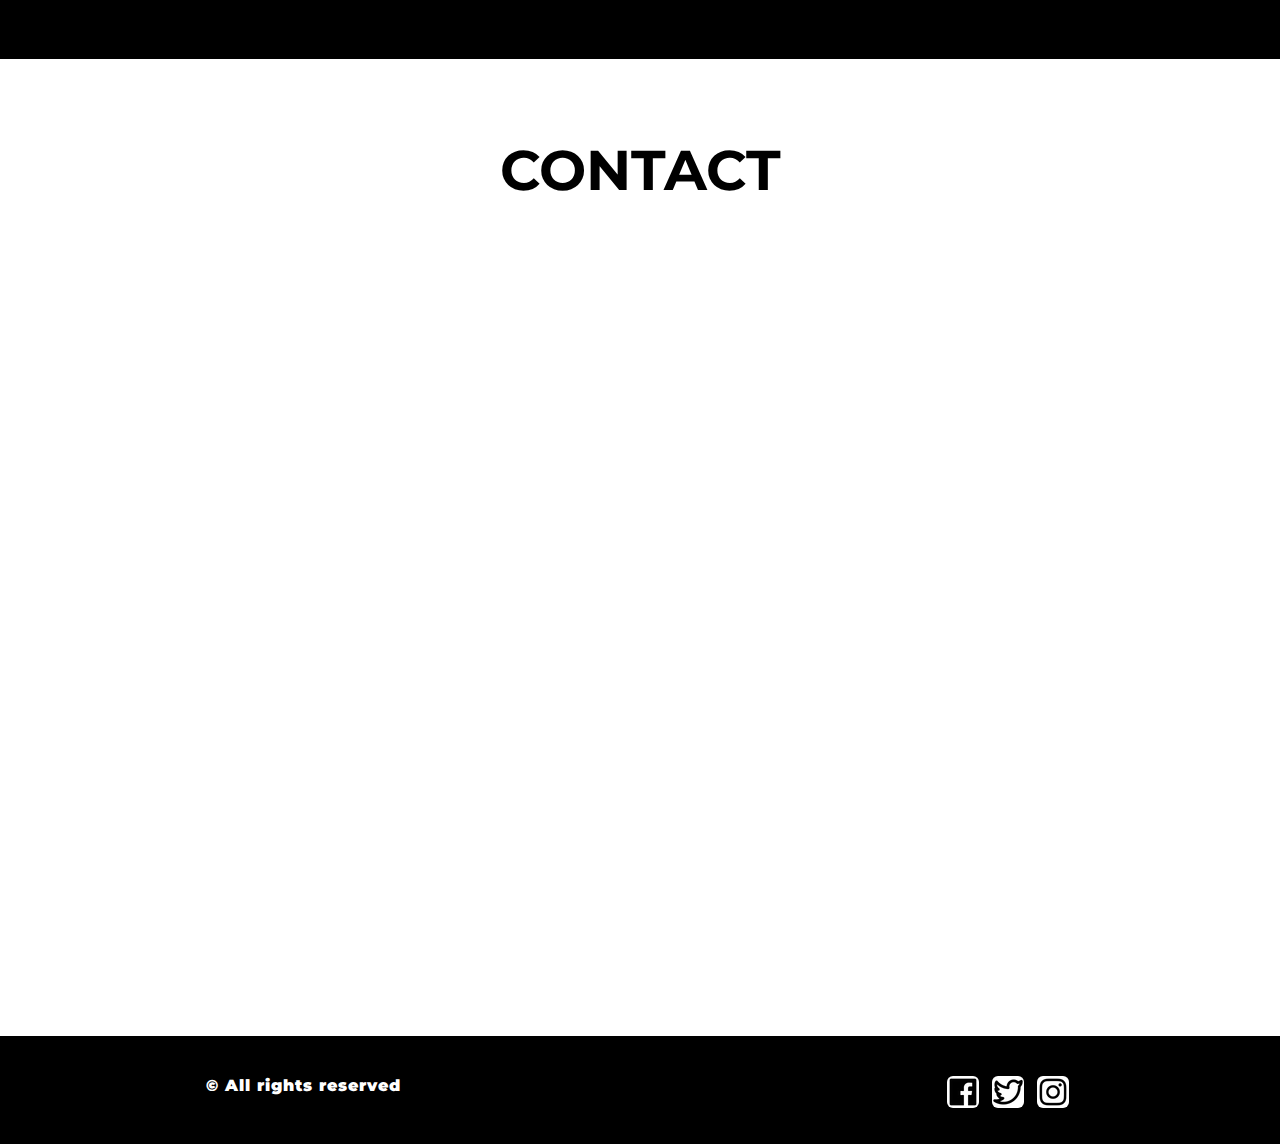
==== commit 4f8df2d7: "fixed ::after" ====
--- a/index.html
+++ b/index.html
@@ -31,7 +31,7 @@
          </ul>
       </nav>
       <!-- <img src="mouse-final.png" alt="mouse"> -->
-      <div><span id="name1"> MZH02 <span id="underline"></span></span> <br><span id="lighter">Lighter</span> <br><span id="faster">Faster</span>
+      <div><span id="name1"> MZH02 <span class="underline"></span></span> <br><span id="lighter">Lighter</span> <br><span id="faster">Faster</span>
          <br><span id="better">Better than ever</span>
       </div>
       <img src="mouse-final.png" alt="mouse">
@@ -99,7 +99,7 @@
    </div>
 
    <div class="page-review" id="reeviews">
-      <h1>REVIEWS <span></span></h1> <br>
+      <h1>REVIEWS <span class="underline2"></span></h1> <br>
       <div class="box">
          <div class="a">
             Lorem ipsum dolor sit amet consectetur, adipisicing elit. Blanditiis quidem nihil asperiores vel libero
@@ -148,7 +148,7 @@
       </div>
    </div>
    <div class="contact">
-      <h1>CONTACT<span></span></h1>
+      <h1>CONTACT<span class="underline2"></span></h1>
       
       <div class="form">
          <form>
--- a/styles.css
+++ b/styles.css
@@ -74,14 +74,20 @@
        */
 }
 
-#name1 #underline {
-   width: 88%;
+.underline {
    background-color: white;
    height: 10px;
    position: absolute;
    bottom: 0%;
    left: 1%;
-}
+   width: 0;
+   transition: 1s ease all;
+}
+
+.width-in{
+   width: 88%;
+}
+
 /* 
 #name1::after {
    content: "";
@@ -316,15 +322,19 @@
    position: relative;
 }
 
-.page-review h1 span,
-.contact h1 span{
-   width: 15.7%;
+.underline2{
+   width: 0;
    background-color: #0ed9ff;
    height: 8px;
    position: absolute;
    bottom: -27%;
    left: 41.5%;
+   transition: 0.9s ease all;
 } 
+
+.width-in2{
+   width: 15.7%;
+}
 /* 
 .page-review h1::after,
 .contact h1::after {
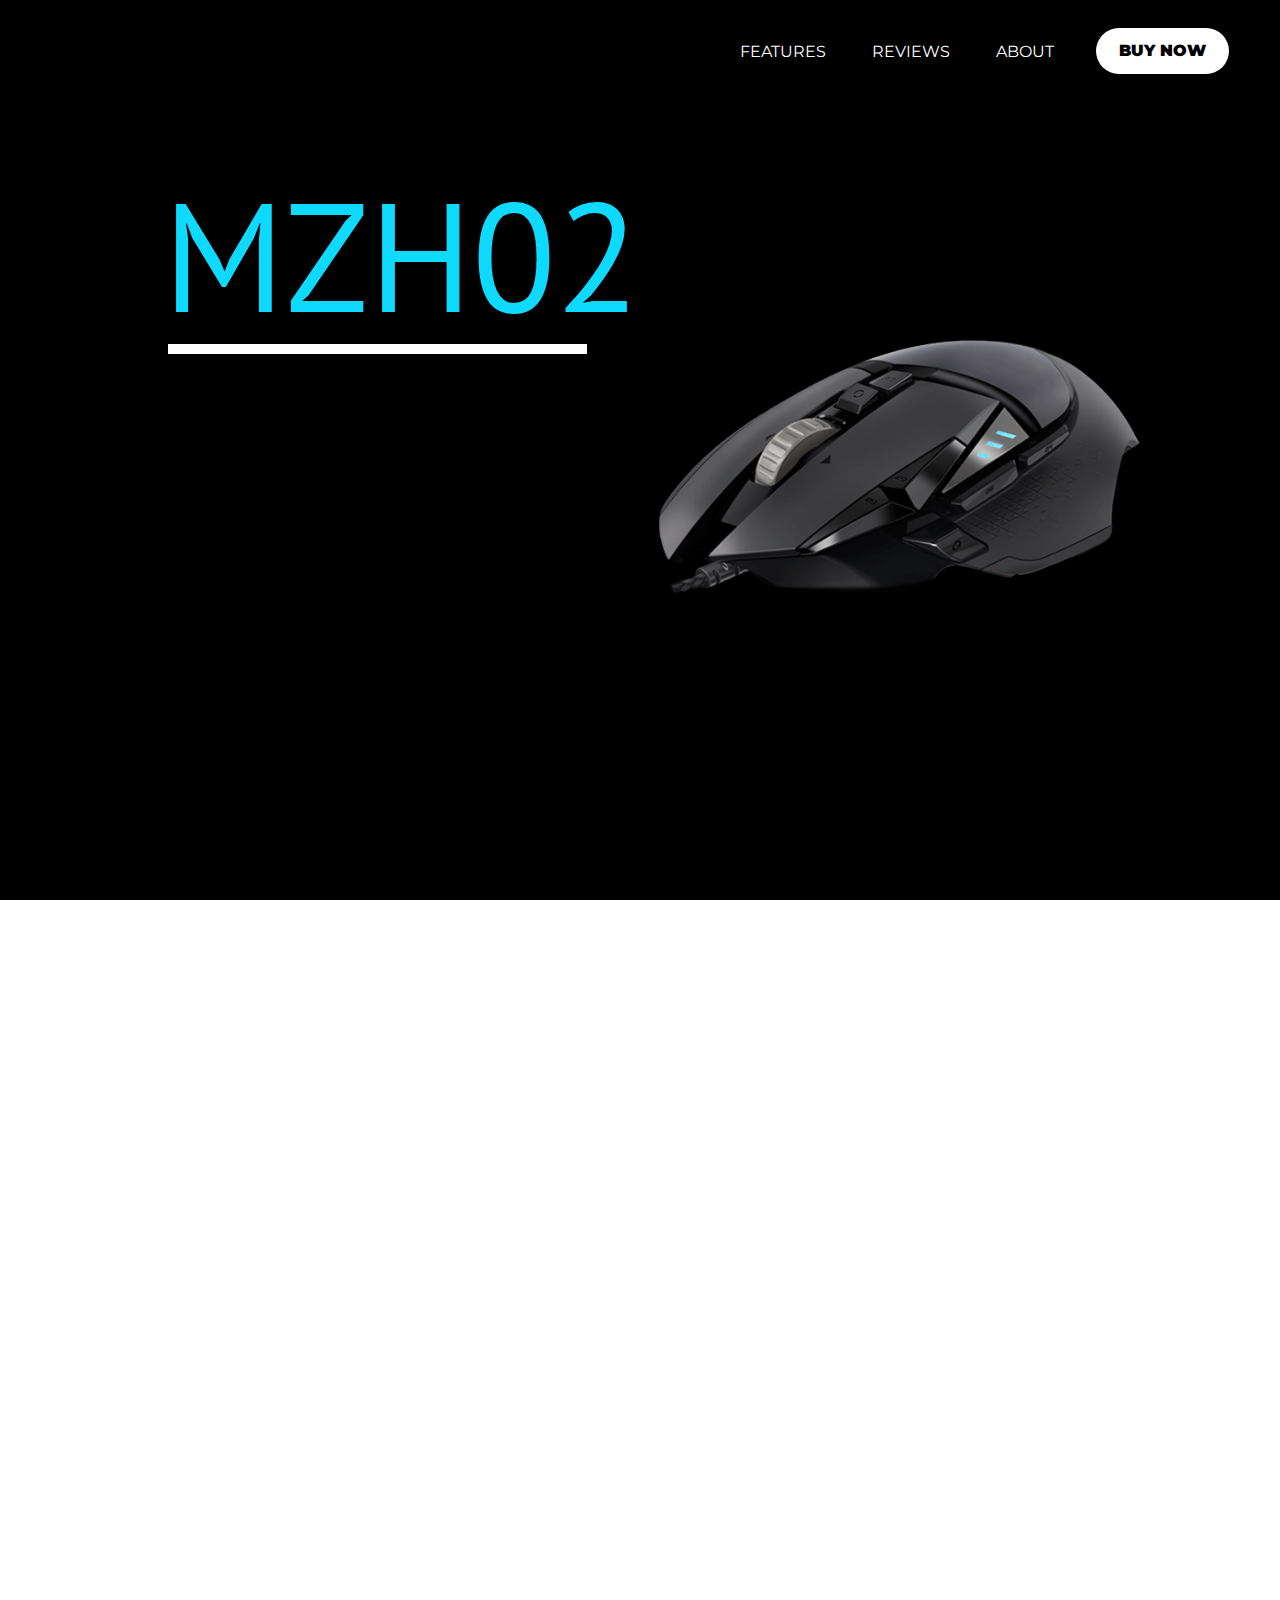
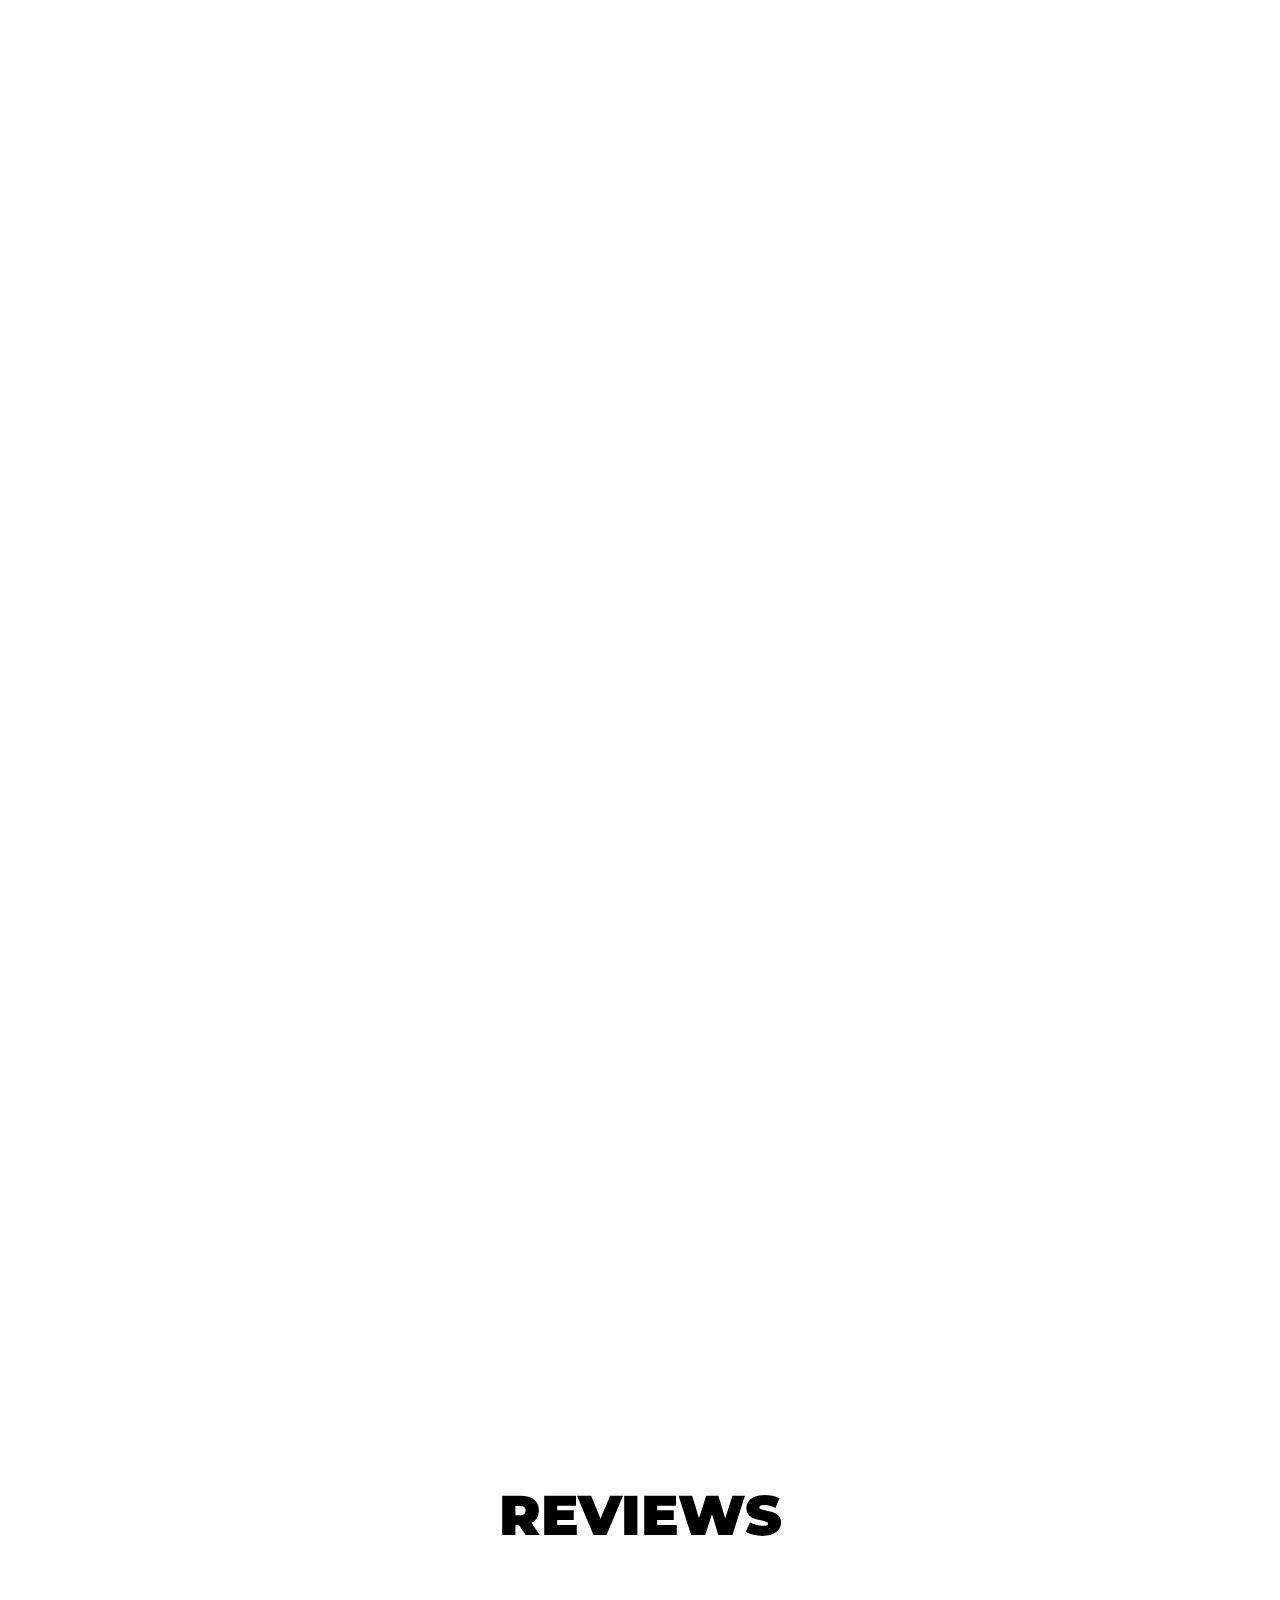
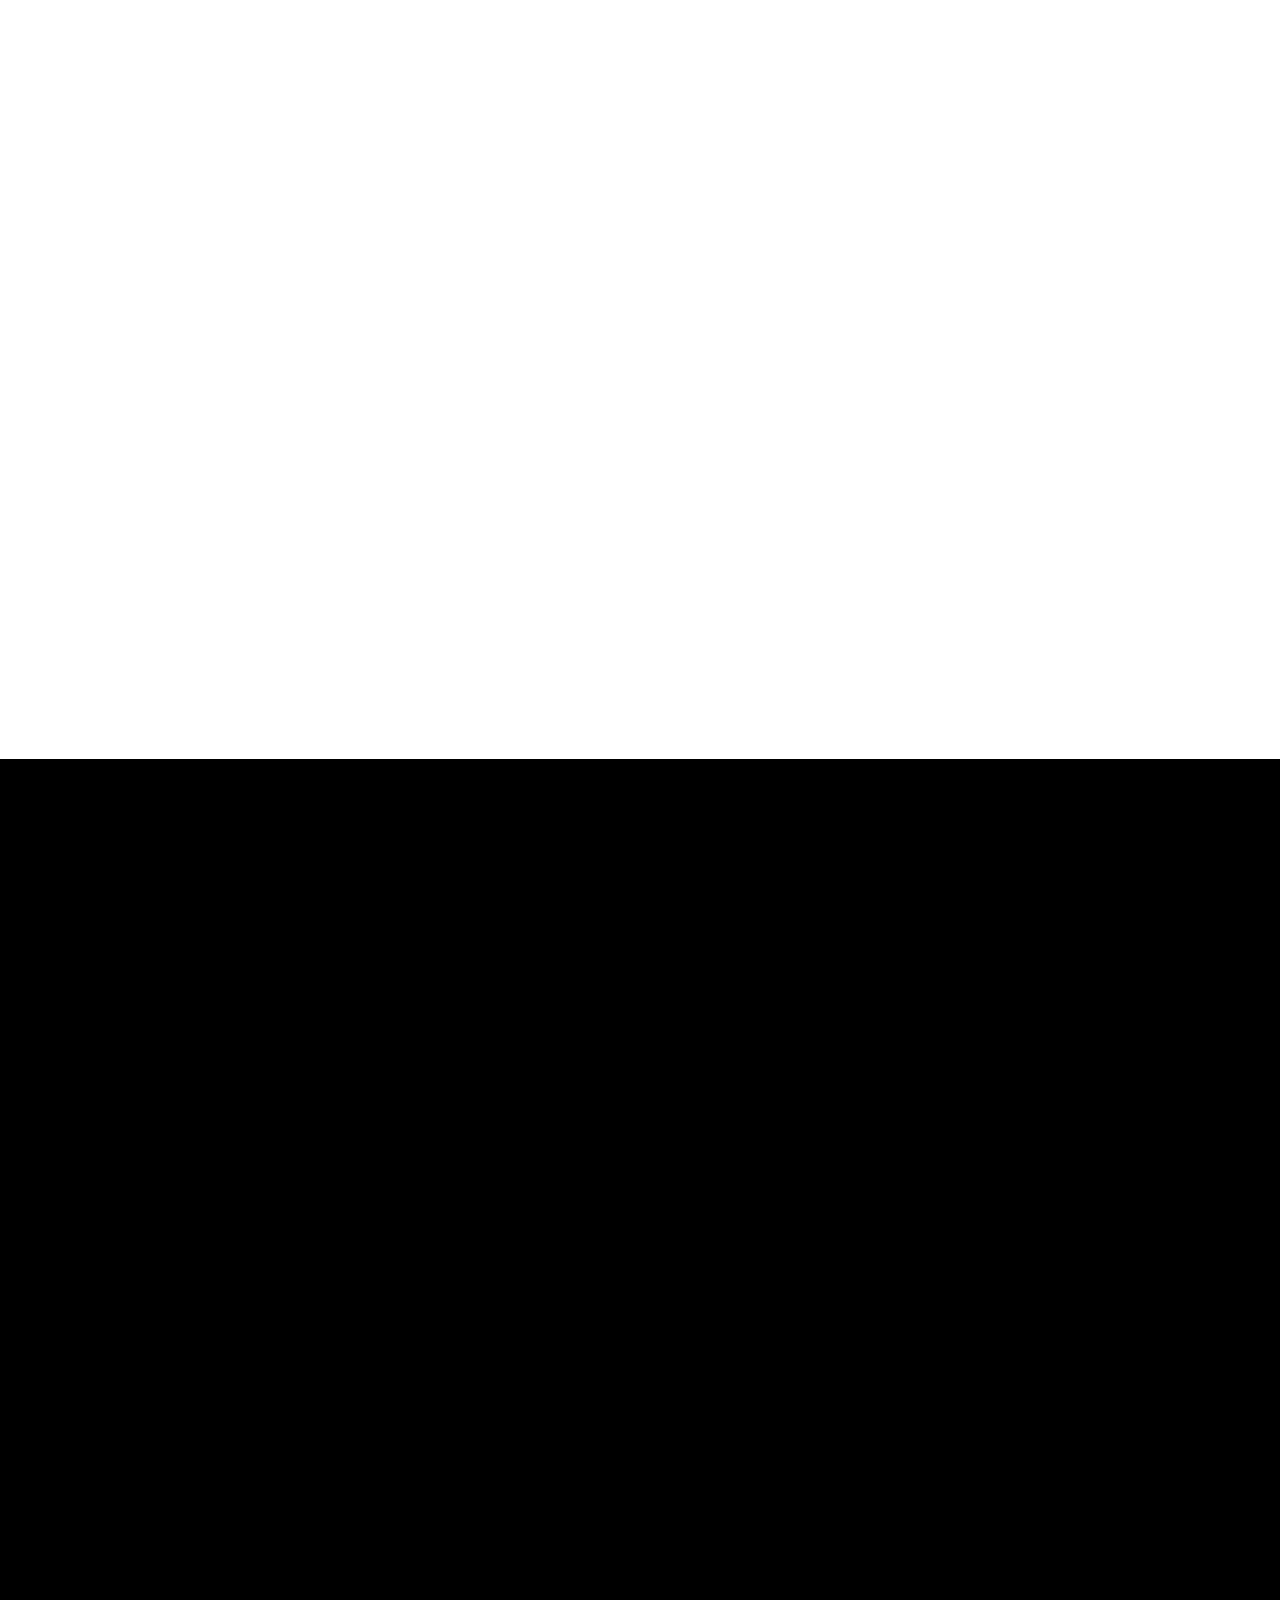
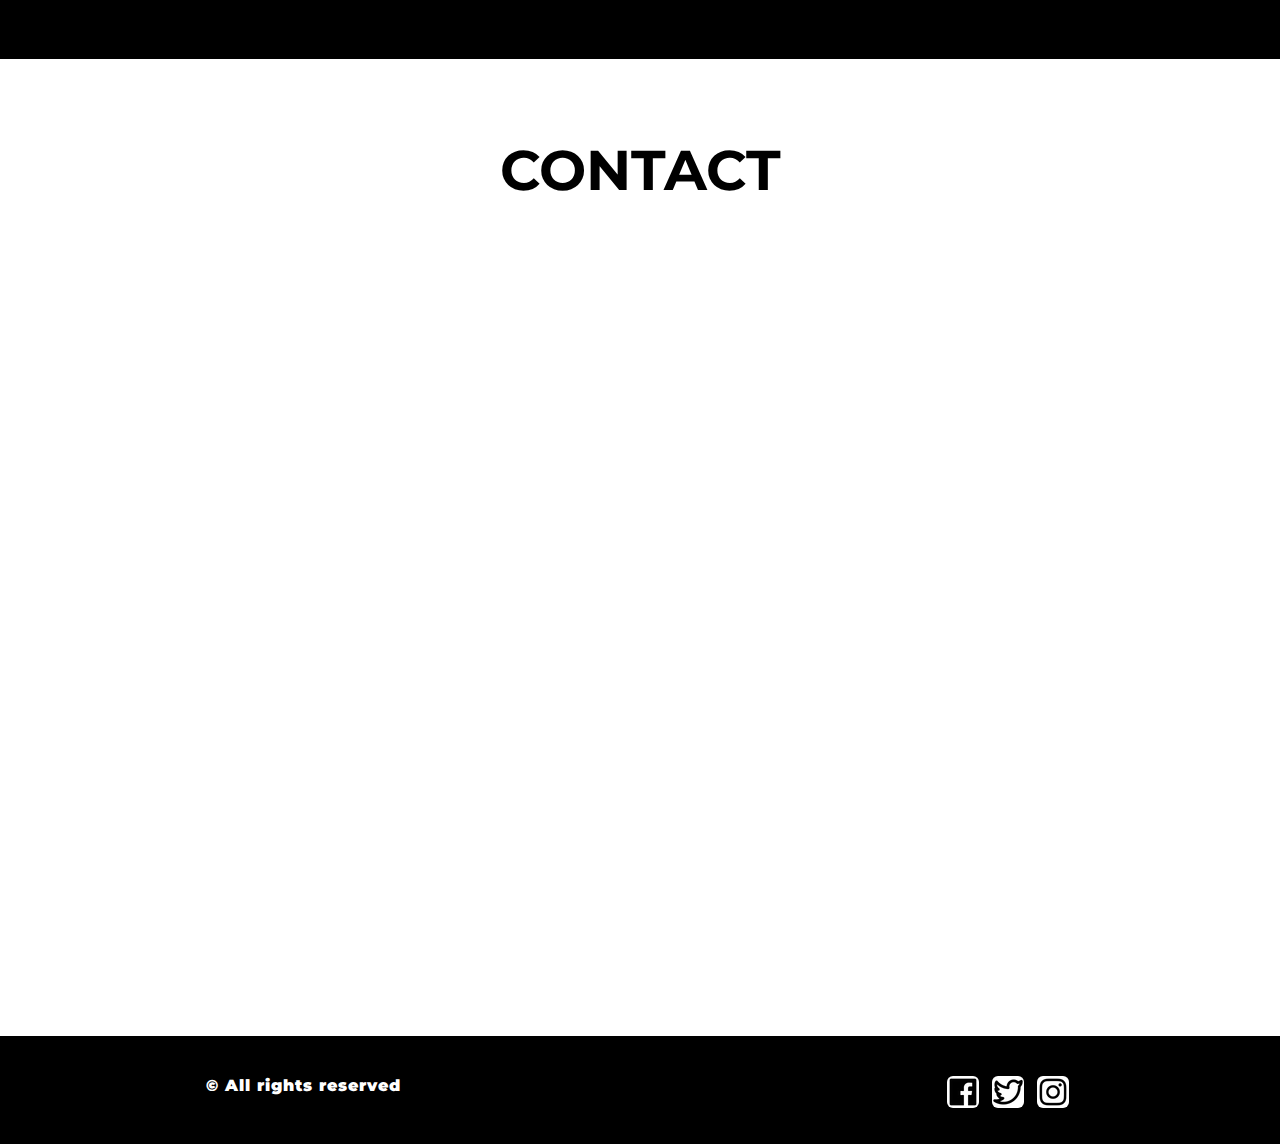
==== commit 55f6e8a2: "added non breaking space to buy now" ====
--- a/index.html
+++ b/index.html
@@ -5,6 +5,7 @@
    <meta charset="UTF-8">
    <meta http-equiv="X-UA-Compatible" content="IE=edge">
    <meta name="viewport" content="width=device-width, initial-scale=1.0">
+
    <!-- fonts -->
    <link rel="preconnect" href="https://fonts.googleapis.com">
    <link rel="preconnect" href="https://fonts.gstatic.com" crossorigin>
@@ -14,8 +15,8 @@
    <link href="https://fonts.googleapis.com/css2?family=Merriweather+Sans&display=swap" rel="stylesheet">
    <link href="https://fonts.googleapis.com/css2?family=PT+Sans:wght@700&display=swap" rel="stylesheet">
 
-   
    <link rel="stylesheet" href="styles.css">
+   <link rel="shortcut icon" type="img/png" href="cyan-favicon.png">
    <title>MZH02: Made for gamers</title>
 </head>
 
@@ -27,7 +28,7 @@
             <li><a href="#features">Features</a></li>
             <li><a href="#reeviews">Reviews</a></li>
             <li><a href="#">About</a></li>
-            <li><a href="#bnow" id="buy">Buy now</a></li>
+            <li><a href="#bnow" id="buy">Buy&nbspnow</a></li>
          </ul>
       </nav>
       <!-- <img src="mouse-final.png" alt="mouse"> -->
--- a/styles.css
+++ b/styles.css
@@ -458,9 +458,10 @@
 .buy .right a {
    display: inline-block;
    text-decoration: none;
-   color: black;
-   background-color: white;
-   padding: 22px 50px;
+   background-color: black;
+   color: white;
+   border: 1px solid white;
+   padding: 25px 50px;
    position: relative;
    top: 18%;
    left: 37%;
@@ -469,6 +470,12 @@
    /* border: 5px solid #005fff; */
    /* box-shadow: 3px 3px 4px #005fff; */
    border-radius: 4px;
+   transition: 0.5s ease all;
+}
+
+.buy .right a:hover{
+   color: black;
+   background-color: white;
 }
 
 /* --------------------- contact------------ */
